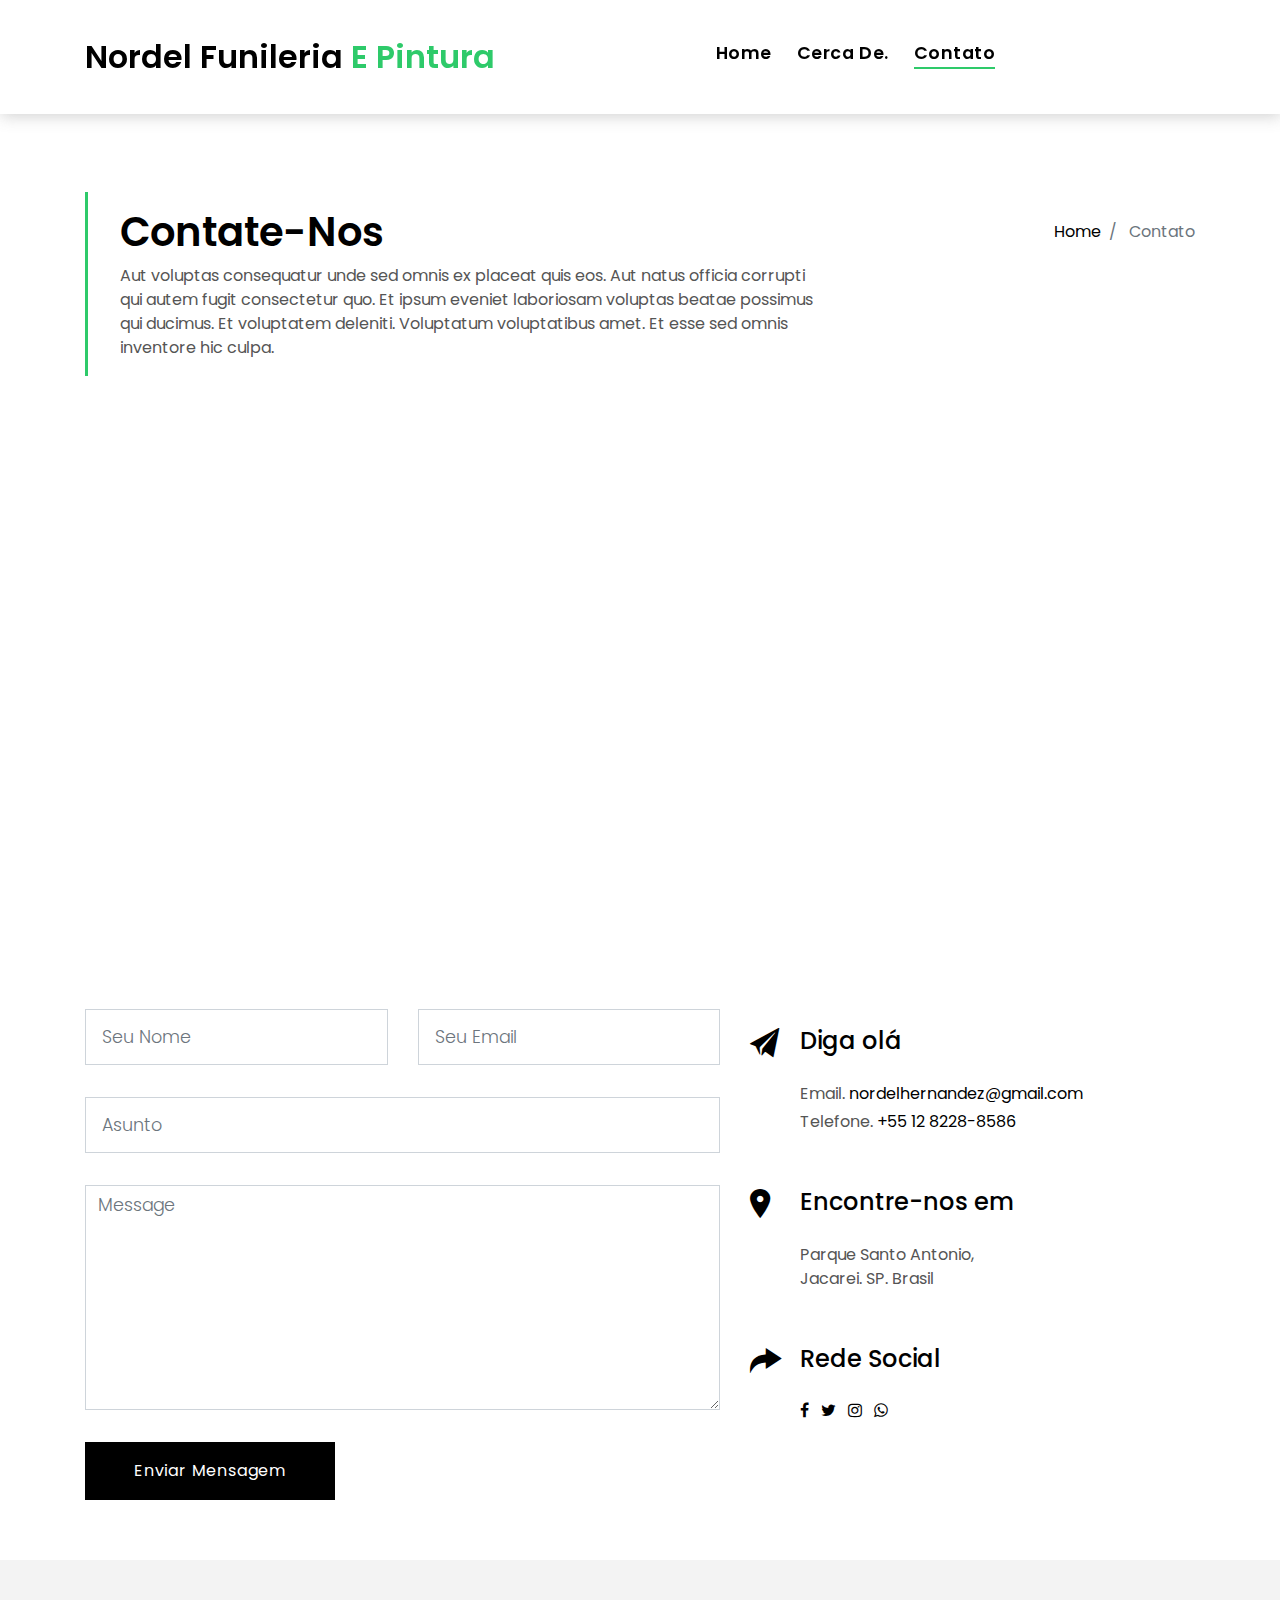
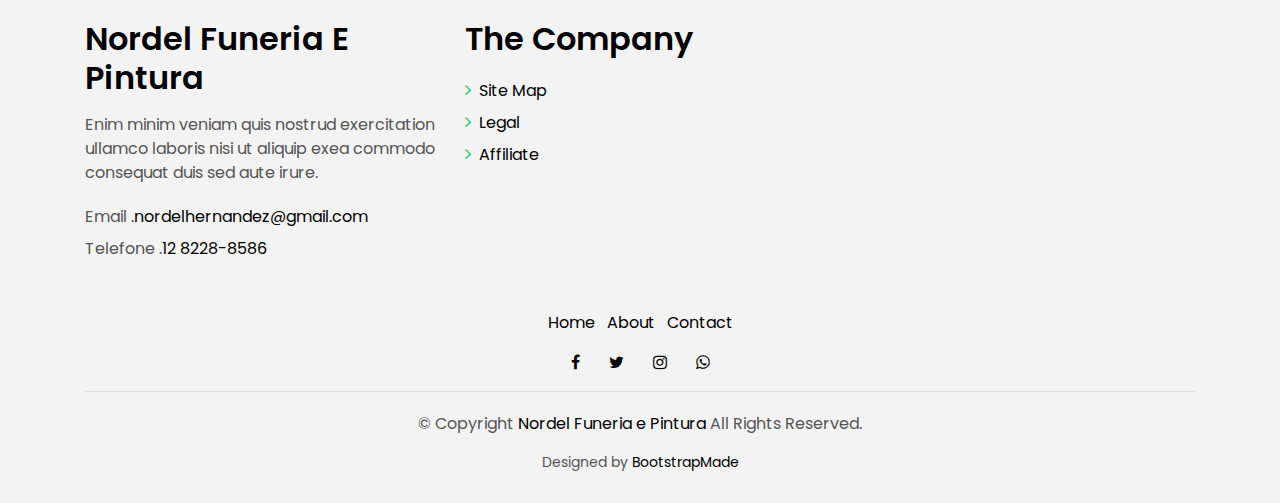
==== contact.html @ 0c9e1c2d "test" ====
<!DOCTYPE html>
<html lang="en">

<head>
    <meta charset="utf-8">
    <title>EstateAgency Bootstrap Template</title>
    <meta content="width=device-width, initial-scale=1.0" name="viewport">
    <meta content="" name="keywords">
    <meta content="" name="description">

    <!-- Favicons -->
    <link href="img/favicon.png" rel="icon">
    <link href="img/apple-touch-icon.png" rel="apple-touch-icon">

    <!-- Google Fonts -->
    <link href="https://fonts.googleapis.com/css?family=Poppins:300,400,500,600,700" rel="stylesheet">

    <!-- Bootstrap CSS File -->
    <link href="lib/bootstrap/css/bootstrap.min.css" rel="stylesheet">

    <!-- Libraries CSS Files -->
    <link href="lib/font-awesome/css/font-awesome.min.css" rel="stylesheet">
    <link href="lib/animate/animate.min.css" rel="stylesheet">
    <link href="lib/ionicons/css/ionicons.min.css" rel="stylesheet">
    <link href="lib/owlcarousel/assets/owl.carousel.min.css" rel="stylesheet">

    <!-- Main Stylesheet File -->
    <link href="css/style.css" rel="stylesheet">

    <!-- =======================================================
    Theme Name: EstateAgency
    Theme URL: https://bootstrapmade.com/real-estate-agency-bootstrap-template/
    Author: BootstrapMade.com
    License: https://bootstrapmade.com/license/
  ======================================================= -->
</head>

<body>

    <div class="click-closed"></div>

    <!--/ Nav Star /-->
    <nav class="navbar navbar-default navbar-trans navbar-expand-lg fixed-top">
        <div class="container">
            <button class="navbar-toggler collapsed" type="button" data-toggle="collapse" data-target="#navbarDefault" aria-controls="navbarDefault" aria-expanded="false" aria-label="Toggle navigation">
      <span></span>
      <span></span>
      <span></span>
    </button>
            <a class="navbar-brand text-brand" href="index.html">Nordel Funileria <span class="color-b">E Pintura</span></a>

            <button type="button" class="btn btn-link nav-search navbar-toggle-box-collapse d-md-none" data-toggle="collapse" data-target="#navbarTogglerDemo01" aria-expanded="false">
      <span class="fa fa-search" aria-hidden="true"></span>
    </button>
            <div class="navbar-collapse collapse justify-content-center" id="navbarDefault">
                <ul class="navbar-nav">
                    <li class="nav-item">
                        <a class="nav-link " href="index.html">Home</a>
                    </li>
                    <li class="nav-item">
                        <a class="nav-link" href="about.html">Cerca De.</a>
                    </li>


                    <li class="nav-item">
                        <a class="nav-link active" href="contact.html">Contato</a>
                    </li>
                </ul>
            </div>

        </div>
    </nav>
    <!--/ Nav End /-->


    <!--/ Intro Single star /-->
    <section class="intro-single">
        <div class="container">
            <div class="row">
                <div class="col-md-12 col-lg-8">
                    <div class="title-single-box">
                        <h1 class="title-single">Contate-Nos</h1>
                        <span class="color-text-a">Aut voluptas consequatur unde sed omnis ex placeat quis eos. Aut natus officia corrupti qui autem fugit consectetur quo. Et ipsum eveniet laboriosam voluptas beatae possimus qui ducimus. Et voluptatem deleniti. Voluptatum voluptatibus amet. Et esse sed omnis inventore hic culpa.</span>
                    </div>
                </div>
                <div class="col-md-12 col-lg-4">
                    <nav aria-label="breadcrumb" class="breadcrumb-box d-flex justify-content-lg-end">
                        <ol class="breadcrumb">
                            <li class="breadcrumb-item">
                                <a href="index.html">Home</a>
                            </li>
                            <li class="breadcrumb-item active" aria-current="page">
                                Contato
                            </li>
                        </ol>
                    </nav>
                </div>
            </div>
        </div>
    </section>
    <!--/ Intro Single End /-->

    <!--/ Contact Star /-->
    <section class="contact">
        <div class="container">
            <div class="row">
                <div class="col-sm-12">
                    <div class="contact-map box">
                        <div id="map" class="contact-map">
                            <iframe src="https://www.google.com/maps/embed?pb=!1m18!1m12!1m3!1d3022.1422937950147!2d-73.98731968482413!3d40.75889497932681!2m3!1f0!2f0!3f0!3m2!1i1024!2i768!4f13.1!3m3!1m2!1s0x89c25855c6480299%3A0x55194ec5a1ae072e!2sTimes+Square!5e0!3m2!1ses-419!2sve!4v1510329142834"
                                width="100%" height="450" frameborder="0" style="border:0" allowfullscreen></iframe>
                        </div>
                    </div>
                </div>
                <div class="col-sm-12 section-t8">
                    <div class="row">
                        <div class="col-md-7">
                            <form class="form-a contactForm" action="" method="post" role="form">
                                <div id="sendmessage">Sua mensagem foi enviada. Te agradece!</div>
                                <div id="errormessage"></div>
                                <div class="row">
                                    <div class="col-md-6 mb-3">
                                        <div class="form-group">
                                            <input type="text" name="name" class="form-control form-control-lg form-control-a" placeholder="Seu Nome" data-rule="minlen:4" data-msg="Please enter at least 4 chars">
                                            <div class="validation"></div>
                                        </div>
                                    </div>
                                    <div class="col-md-6 mb-3">
                                        <div class="form-group">
                                            <input name="email" type="email" class="form-control form-control-lg form-control-a" placeholder="Seu Email" data-rule="email" data-msg="Please enter a valid email">
                                            <div class="validation"></div>
                                        </div>
                                    </div>
                                    <div class="col-md-12 mb-3">
                                        <div class="form-group">
                                            <input type="text" name="subject" class="form-control form-control-lg form-control-a" placeholder="Asunto" data-rule="minlen:4" data-msg="Please enter at least 8 chars of subject">
                                            <div class="validation"></div>
                                        </div>
                                    </div>
                                    <div class="col-md-12 mb-3">
                                        <div class="form-group">
                                            <textarea name="message" class="form-control" name="message" cols="45" rows="8" data-rule="required" data-msg="Por favor escribanos como podemos ajudar" placeholder="Message"></textarea>
                                            <div class="validation"></div>
                                        </div>
                                    </div>
                                    <div class="col-md-12">
                                        <button type="submit" class="btn btn-a">Enviar Mensagem</button>
                                    </div>
                                </div>
                            </form>
                        </div>
                        <div class="col-md-5 section-md-t3">
                            <div class="icon-box section-b2">
                                <div class="icon-box-icon">
                                    <span class="ion-ios-paper-plane"></span>
                                </div>
                                <div class="icon-box-content table-cell">
                                    <div class="icon-box-title">
                                        <h4 class="icon-title">Diga olá</h4>
                                    </div>
                                    <div class="icon-box-content">
                                        <p class="mb-1">Email.
                                            <span class="color-a">nordelhernandez@gmail.com</span>
                                        </p>
                                        <p class="mb-1">Telefone.
                                            <span class="color-a">+55 12 8228-8586</span>
                                        </p>
                                    </div>
                                </div>
                            </div>
                            <div class="icon-box section-b2">
                                <div class="icon-box-icon">
                                    <span class="ion-ios-pin"></span>
                                </div>
                                <div class="icon-box-content table-cell">
                                    <div class="icon-box-title">
                                        <h4 class="icon-title">Encontre-nos em</h4>
                                    </div>
                                    <div class="icon-box-content">
                                        <p class="mb-1">
                                            Parque Santo Antonio,
                                            <br> Jacarei. SP. Brasil
                                        </p>
                                    </div>
                                </div>
                            </div>
                            <div class="icon-box">
                                <div class="icon-box-icon">
                                    <span class="ion-ios-redo"></span>
                                </div>
                                <div class="icon-box-content table-cell">
                                    <div class="icon-box-title">
                                        <h4 class="icon-title">Rede Social</h4>
                                    </div>
                                    <div class="icon-box-content">
                                        <div class="socials-footer">
                                            <ul class="list-inline">
                                                <li class="list-inline-item">
                                                    <a href="#" class="link-one">
                                                        <i class="fa fa-facebook" aria-hidden="true"></i>
                                                    </a>
                                                </li>
                                                <li class="list-inline-item">
                                                    <a href="#" class="link-one">
                                                        <i class="fa fa-twitter" aria-hidden="true"></i>
                                                    </a>
                                                </li>
                                                <li class="list-inline-item">
                                                    <a href="#" class="link-one">
                                                        <i class="fa fa-instagram" aria-hidden="true"></i>
                                                    </a>
                                                </li>
                                                <li class="list-inline-item">
                                                    <a href="https://wa.me/551282288586" class="link-one">
                                                        <i class="fa fa-whatsapp" aria-hidden="true"></i>
                                                    </a>
                                                </li>

                                            </ul>
                                        </div>
                                    </div>
                                </div>
                            </div>
                        </div>
                    </div>
                </div>
            </div>
        </div>
    </section>
    <!--/ Contact End /-->

    <!--/ footer Star /-->
    <section class="section-footer">
        <div class="container">
            <div class="row">
                <div class="col-sm-12 col-md-4">
                    <div class="widget-a">
                        <div class="w-header-a">
                            <h3 class="w-title-a text-brand">Nordel Funeria E Pintura</h3>
                        </div>
                        <div class="w-body-a">
                            <p class="w-text-a color-text-a">
                                Enim minim veniam quis nostrud exercitation ullamco laboris nisi ut aliquip exea commodo consequat duis sed aute irure.
                            </p>
                        </div>
                        <div class="w-footer-a">
                            <ul class="list-unstyled">
                                <li class="color-a">
                                    <span class="color-text-a">Email .</span><a href="mailto:nordelhernandez@gmail.com">nordelhernandez@gmail.com</a></li>
                                <li class="color-a">
                                    <span class="color-text-a">Telefone .</span><a href="tel:55 12 82288586">12 8228-8586</a></li>
                            </ul>
                        </div>
                    </div>
                </div>

                <div class="col-sm-12 col-md-4 section-md-t3">
                    <div class="widget-a">
                        <div class="w-header-a">
                            <h3 class="w-title-a text-brand">The Company</h3>
                        </div>
                        <div class="w-body-a">
                            <div class="w-body-a">
                                <ul class="list-unstyled">
                                    <li class="item-list-a">
                                        <i class="fa fa-angle-right"></i> <a href="#">Site Map</a>
                                    </li>
                                    <li class="item-list-a">
                                        <i class="fa fa-angle-right"></i> <a href="#">Legal</a>
                                    </li>

                                    <li class="item-list-a">
                                        <i class="fa fa-angle-right"></i> <a href="#">Affiliate</a>
                                    </li>
                                </ul>
                            </div>
                        </div>
                    </div>
                </div>

            </div>
        </div>
    </section>


    <footer>
        <div class="container">
            <div class="row">
                <div class="col-md-12">
                    <nav class="nav-footer">
                        <ul class="list-inline">
                            <li class="list-inline-item">
                                <a href="#">Home</a>
                            </li>
                            <li class="list-inline-item">
                                <a href="#">About</a>
                            </li>

                            <li class="list-inline-item">
                                <a href="#">Contact</a>
                            </li>
                        </ul>
                    </nav>
                    <div class="socials-a">
                        <ul class="list-inline">
                            <li class="list-inline-item">
                                <a href="#">
                                    <i class="fa fa-facebook" aria-hidden="true"></i>
                                </a>
                            </li>
                            <li class="list-inline-item">
                                <a href="#">
                                    <i class="fa fa-twitter" aria-hidden="true"></i>
                                </a>
                            </li>
                            <li class="list-inline-item">
                                <a href="#">
                                    <i class="fa fa-instagram" aria-hidden="true"></i>
                                </a>
                            </li>
                            <li class="list-inline-item">
                                <a href="https://wa.me/551282288586">
                                    <i class="fa fa-whatsapp" aria-hidden="true"></i>
                                </a>
                            </li>
                            </li>
                        </ul>
                    </div>
                    <div class="copyright-footer">
                        <p class="copyright color-text-a">
                            &copy; Copyright
                            <span class="color-a">Nordel Funeria e Pintura</span> All Rights Reserved.
                        </p>
                    </div>
                    <div class="credits">
                        <!--
            All the links in the footer should remain intact.
            You can delete the links only if you purchased the pro version.
            Licensing information: https://bootstrapmade.com/license/
            Purchase the pro version with working PHP/AJAX contact form: https://bootstrapmade.com/buy/?theme=EstateAgency
          -->
                        Designed by <a href="https://bootstrapmade.com/">BootstrapMade</a>
                    </div>
                </div>
            </div>
        </div>
    </footer>
    <!--/ Footer End /-->

    <a href="#" class="back-to-top"><i class="fa fa-chevron-up"></i></a>
    <div id="preloader"></div>

    <!-- JavaScript Libraries -->
    <script src="lib/jquery/jquery.min.js"></script>
    <script src="lib/jquery/jquery-migrate.min.js"></script>
    <script src="lib/popper/popper.min.js"></script>
    <script src="lib/bootstrap/js/bootstrap.min.js"></script>
    <script src="lib/easing/easing.min.js"></script>
    <script src="lib/owlcarousel/owl.carousel.min.js"></script>
    <script src="lib/scrollreveal/scrollreveal.min.js"></script>
    <!-- Contact Form JavaScript File -->
    <script src="contactform/contactform.js"></script>

    <!-- Template Main Javascript File -->
    <script src="js/main.js"></script>

</body>

</html>
---- css/style.css ----
/*
  Theme Name: EstateAgency
  Theme URL: https://bootstrapmade.com/real-estate-agency-bootstrap-template/
  Author: BootstrapMade.com
  License: https://bootstrapmade.com/license/
*/

/*======================================
//--//-->   STYLES GENERALES
======================================*/

body {
  font-family: 'Poppins', sans-serif;
  color: #555555;
}

h1,
h2,
h3,
h4,
h5,
h6 {
  color: #000000;
}

a {
  color: #000000;
  transition: all .5s ease;
}

a:hover {
  color: #2eca6a;
  text-decoration: none;
}

.link-two {
  color: #000000;
  transition: all .5s ease;
}

.link-two:hover {
  text-decoration: underline;
  color: #000000;
}

.link-one {
  color: #000000;
  transition: all .5s ease;
}

.link-one:hover {
  color: #000000;
  text-decoration: none;
}

.link-icon {
  color: #000000;
  font-weight: 500;
}

.link-icon span {
  font-size: 14px;
  padding-left: 4px;
  vertical-align: middle;
}

.link-a {
  color: #ffffff;
  text-decoration: none;
}

.link-a:hover {
  color: #ffffff;
  text-decoration: none;
}

.link-a span {
  font-size: 18px;
  vertical-align: middle;
  margin-left: 5px;
}

.text-brand {
  color: #000000;
  font-size: 2rem;
  font-weight: 600;
}

.color-a {
  color: #000000;
}

.color-b {
  color: #2eca6a;
}

.color-d {
  color: #adadad;
}

.color-text-a {
  color: #555555;
}

.no-margin {
  margin: 0;
}

/*------/ Nav Pills  /------*/

.nav-pills-a.nav-pills .nav-link {
  color: #000000;
  position: relative;
  font-weight: 600;
}

.nav-pills-a.nav-pills .nav-link.active {
  background-color: transparent;
}

.nav-pills-a.nav-pills .nav-link.active:after {
  content: '';
  position: absolute;
  left: 0;
  bottom: -1px;
  width: 100%;
  height: 2px;
  background-color: #2eca6a;
  z-index: 2;
}

/*------/ Bg Image /------*/

.bg-image {
  background-repeat: no-repeat;
  background-attachment: fixed;
  background-size: cover;
  background-position: center center;
}

/*------/ List a /------*/

.list-a {
  display: inline-block;
  line-height: 2;
  padding: 0;
  list-style: none;
}

.list-a li {
  position: relative;
  width: 50%;
  float: left;
  padding-left: 25px;
  padding-right: 5px;
}

.list-a li:before {
  content: '';
  width: 10px;
  height: 2px;
  position: absolute;
  background-color: #313131;
  top: 15px;
  left: 0;
}

/*------/ Pagination-a /------*/

.pagination-a .pagination .page-link {
  margin: 0 .2rem;
  border-color: transparent;
  padding: .5rem .8rem;
  color: #000000;
}

.pagination-a .pagination .page-link:hover,
.pagination-a .pagination .page-link:active,
.pagination-a .pagination .page-link:focus {
  background-color: #2eca6a;
}

.pagination-a .pagination .page-link span {
  font-size: 1.2rem;
}

.pagination-a .pagination .next .page-link {
  padding: .4rem .9rem;
}

.pagination-a .pagination .page-item:last-child .page-link {
  border-top-right-radius: 0;
  border-bottom-right-radius: 0;
}

.pagination-a .pagination .page-item:first-child .page-link {
  border-top-left-radius: 0;
  border-bottom-left-radius: 0;
}

.pagination-a .pagination .page-item.disabled .page-link {
  padding: .4rem .9rem;
  color: #555555;
}

.pagination-a .pagination .page-item.active .page-link {
  background-color: #2eca6a;
}

.a {
  color: #2eca6a;
  font-size: 1.3rem;
}

/*------/ Icon Box /------*/

.icon-box .icon-box-icon {
  display: table-cell;
  vertical-align: top;
  font-size: 36px;
  color: #000000;
  width: 50px;
  padding-top: 8px;
}

.icon-box .icon-box-content {
  padding-top: 18px;
}

/*------/ Space Padding /------*/

.section-t8 {
  padding-top: 8rem;
}

.section-t4 {
  padding-top: 4rem;
}

.section-t3 {
  padding-top: 3rem;
}

.section-b2 {
  padding-bottom: 2rem;
}

.section-tb85 {
  padding: 8rem 0 5rem 0;
}

/*------/ Title /------*/

.title-wrap {
  padding-bottom: 4rem;
}

.title-a {
  font-size: 2.6rem;
  font-weight: 600;
}

.title-link {
  font-size: 1.2rem;
  font-weight: 300;
  padding-top: 1.2rem;
}

.title-link a {
  color: #313131;
}

.title-link span {
  font-size: 20px;
  padding-left: 4px;
  vertical-align: middle;
}

.title-box-d {
  padding-bottom: 1.8rem;
  margin-bottom: 1rem;
  position: relative;
}

.title-box-d .title-d {
  font-weight: 600;
  font-size: 2rem;
}

.title-box-d .title-d:after {
  content: '';
  position: absolute;
  width: 70px;
  height: 4px;
  background-color: #2eca6a;
  bottom: 20px;
  left: 0;
}

/*------/ Display Table & Table Cell /------*/

.display-table {
  width: 100%;
  height: 100%;
  display: table;
}

.table-cell {
  display: table-cell;
  vertical-align: middle;
}

/*------/ Ul Resect /------*/

.ul-resect ul,
.list-a ul,
.box-comments ul {
  list-style: none;
  padding-left: 0;
  margin-bottom: 0;
}

/*------/ Overlay /------*/

.overlay-a {
  background: linear-gradient(to bottom, rgba(0, 0, 0, 0) 0%, rgba(0, 0, 0, 0.2) 27%, rgba(0, 0, 0, 0.65) 90%);
}

.overlay {
  position: absolute;
  top: 0;
  left: 0px;
  padding: 0;
  height: 100%;
  width: 100%;
}

/*------/ Owl carousel /------*/

.owl-theme .owl-dots {
  text-align: center;
  margin-top: 18px;
}

.owl-theme .owl-dots .owl-dot {
  display: inline-block;
}

.owl-theme .owl-dots .owl-dot span {
  width: 16px;
  height: 9px;
  margin: 5px 5px;
  background: #000000;
  border: 0px solid #000000;
  display: block;
  transition: all 0.6s ease-in-out;
  cursor: pointer;
  border-radius: 0px;
}

.owl-theme .owl-dots .owl-dot:hover span {
  background-color: #2eca6a;
}

.owl-theme .owl-dots .owl-dot.active span {
  background-color: #2eca6a;
  width: 35px;
}

.owl-arrow .owl-nav {
  position: absolute;
  top: 0;
  right: 0;
  font-size: 1.8rem;
}

.owl-arrow .owl-nav .owl-prev,
.owl-arrow .owl-nav .owl-next {
  display: inline-block;
  transition: all 0.6s ease-in-out;
  color: #000000;
}

.owl-arrow .owl-nav .owl-prev.disabled,
.owl-arrow .owl-nav .owl-next.disabled {
  transition: all 0.6s ease-in-out;
  color: #adadad;
}

.owl-arrow .owl-nav .owl-next {
  margin-left: 15px;
}

.nav-arrow-a .owl-arrow .owl-nav {
  font-size: 1.8rem;
  margin-top: -110px;
}

.nav-arrow-a .owl-arrow .owl-nav .owl-next {
  margin-left: 15px;
}

.nav-arrow-b .owl-arrow .owl-nav {
  position: absolute;
  top: 0;
  right: 0;
  font-size: 1.2rem;
}

.nav-arrow-b .owl-arrow .owl-nav .owl-prev,
.nav-arrow-b .owl-arrow .owl-nav .owl-next {
  padding: .7rem 1.5rem !important;
  display: inline-block;
  transition: all 0.6s ease-in-out;
  color: #ffffff;
  background-color: #2eca6a;
  opacity: .9;
}

.nav-arrow-b .owl-arrow .owl-nav .owl-prev.disabled,
.nav-arrow-b .owl-arrow .owl-nav .owl-next.disabled {
  transition: all 0.6s ease-in-out;
  color: #ffffff;
}

.nav-arrow-b .owl-arrow .owl-nav .owl-prev:hover,
.nav-arrow-b .owl-arrow .owl-nav .owl-next:hover {
  background-color: #26a356;
}

.nav-arrow-b .owl-arrow .owl-nav .owl-next {
  margin-left: 0px;
}

/*------/ Socials /------*/

.socials-a .list-inline-item:not(:last-child) {
  margin-right: 25px;
}

/* Back to top button */

.back-to-top {
  position: fixed;
  display: none;
  background: #2eca6a;
  color: #fff;
  width: 44px;
  height: 44px;
  text-align: center;
  line-height: 1;
  font-size: 16px;
  border-radius: 50%;
  right: 15px;
  bottom: 15px;
  transition: background 0.5s;
  z-index: 11;
}

.back-to-top i {
  padding-top: 12px;
  color: #fff;
}

/* Prelaoder */

#preloader {
  position: fixed;
  top: 0;
  left: 0;
  right: 0;
  bottom: 0;
  z-index: 9999;
  overflow: hidden;
  background: #fff;
}

#preloader:before {
  content: "";
  position: fixed;
  top: calc(50% - 30px);
  left: calc(50% - 30px);
  border: 6px solid #f2f2f2;
  border-top: 6px solid #2eca6a;
  border-radius: 50%;
  width: 60px;
  height: 60px;
  -webkit-animation: animate-preloader 1s linear infinite;
  animation: animate-preloader 1s linear infinite;
}

@-webkit-keyframes animate-preloader {
  0% {
    -webkit-transform: rotate(0deg);
    transform: rotate(0deg);
  }

  100% {
    -webkit-transform: rotate(360deg);
    transform: rotate(360deg);
  }
}

@keyframes animate-preloader {
  0% {
    -webkit-transform: rotate(0deg);
    transform: rotate(0deg);
  }

  100% {
    -webkit-transform: rotate(360deg);
    transform: rotate(360deg);
  }
}

/*======================================
//--//-->   NAVBAR
======================================*/

.navbar-default {
  transition: all .5s ease-in-out;
  background-color: #ffffff;
  padding-top: 28px;
  padding-bottom: 28px;
  -webkit-backface-visibility: hidden;
  backface-visibility: hidden;
  box-shadow: 1px 2px 15px rgba(100, 100, 100, 0.3);
}

.navbar-default .nav-search {
  color: #000000;
  font-size: 1.5rem;
}

.navbar-default.navbar-reduce {
  box-shadow: 1px 2px 15px rgba(100, 100, 100, 0.3);
}

.navbar-default.navbar-trans,
.navbar-default.navbar-reduce {
  -webkit-backface-visibility: hidden;
  backface-visibility: hidden;
}

.navbar-default.navbar-trans .nav-item,
.navbar-default.navbar-reduce .nav-item {
  position: relative;
  padding-right: 10px;
  padding-bottom: 8px;
  margin-left: 0;
}

.navbar-default.navbar-trans .nav-link,
.navbar-default.navbar-reduce .nav-link {
  font-size: 1.1rem;
  color: #000000;
  font-weight: 600;
  letter-spacing: 0.030em;
  transition: all 0.1s ease-in-out;
  position: relative;
  padding-left: 0;
  padding-right: 0;
}

.navbar-default.navbar-trans .nav-link:before,
.navbar-default.navbar-reduce .nav-link:before {
  content: '';
  position: absolute;
  bottom: 5px;
  left: 0;
  width: 100%;
  height: 2px;
  z-index: 0;
  background-color: #2eca6a;
  -webkit-transform: scaleX(0);
  transform: scaleX(0);
  -webkit-transform-origin: right;
  transform-origin: right;
  transition: opacity .2s ease-out 0.3s, -webkit-transform .2s ease-out;
  transition: transform .2s ease-out, opacity .2s ease-out 0.3s;
  transition: transform .2s ease-out, opacity .2s ease-out 0.3s, -webkit-transform .2s ease-out;
}

.navbar-default.navbar-trans .nav-link:hover,
.navbar-default.navbar-reduce .nav-link:hover {
  color: #000000;
}

.navbar-default.navbar-trans .nav-link:hover:before,
.navbar-default.navbar-reduce .nav-link:hover:before {
  -webkit-transform: scaleX(1);
  transform: scaleX(1);
  -webkit-transform-origin: left;
  transform-origin: left;
}

.navbar-default.navbar-trans .show > .nav-link:before,
.navbar-default.navbar-trans .active > .nav-link:before,
.navbar-default.navbar-trans .nav-link.show:before,
.navbar-default.navbar-trans .nav-link.active:before,
.navbar-default.navbar-reduce .show > .nav-link:before,
.navbar-default.navbar-reduce .active > .nav-link:before,
.navbar-default.navbar-reduce .nav-link.show:before,
.navbar-default.navbar-reduce .nav-link.active:before {
  -webkit-transform: scaleX(1);
  transform: scaleX(1);
}

.navbar-default.navbar-trans .nav-link:before {
  background-color: #2eca6a;
}

.navbar-default.navbar-trans .nav-link:hover {
  color: #000000;
}

.navbar-default.navbar-trans .show > .nav-link,
.navbar-default.navbar-trans .active > .nav-link,
.navbar-default.navbar-trans .nav-link.show,
.navbar-default.navbar-trans .nav-link.active {
  color: #000000;
}

.navbar-default.navbar-reduce {
  transition: all .5s ease-in-out;
  padding-top: 19px;
  padding-bottom: 19px;
}

.navbar-default.navbar-reduce .nav-link {
  color: #000000;
}

.navbar-default.navbar-reduce .nav-link:before {
  background-color: #2eca6a;
}

.navbar-default.navbar-reduce .nav-link:hover {
  color: #000000;
}

.navbar-default.navbar-reduce .show > .nav-link,
.navbar-default.navbar-reduce .active > .nav-link,
.navbar-default.navbar-reduce .nav-link.show,
.navbar-default.navbar-reduce .nav-link.active {
  color: #000000;
}

.navbar-default.navbar-reduce .navbar-brand {
  color: #000000;
}

.navbar-default .dropdown .dropdown-menu {
  border-top: 0;
  border-left: 4px solid #2eca6a;
  border-right: 0;
  border-bottom: 0;
  -webkit-transform: translate3d(0px, -40px, 0px);
  transform: translate3d(0px, -40px, 0px);
  opacity: 0;
  filter: alpha(opacity=0);
  visibility: hidden;
  transition: all 0.5s cubic-bezier(0.3, 0.65, 0.355, 1) 0s, opacity 0.31s ease 0s, height 0s linear 0.36s;
  margin: 0;
  border-radius: 0;
  padding: 12px 0;
}

.navbar-default .dropdown .dropdown-menu .dropdown-item {
  padding: 12px 18px;
  transition: all 500ms ease;
  font-weight: 600;
  min-width: 220px;
}

.navbar-default .dropdown .dropdown-menu .dropdown-item:hover {
  background-color: #ffffff;
  color: #2eca6a;
  transition: all 500ms ease;
}

.navbar-default .dropdown .dropdown-menu .dropdown-item.active {
  background-color: #ffffff;
  color: #2eca6a;
}

.navbar-default .dropdown:hover .dropdown-menu {
  -webkit-transform: translate3d(0px, 0px, 0px);
  transform: translate3d(0px, 0px, 0px);
  visibility: visible;
  opacity: 1;
  filter: alpha(opacity=1);
}

/*------/ Hamburger Navbar /------*/

.navbar-toggler {
  position: relative;
}

.navbar-toggler:focus,
.navbar-toggler:active {
  outline: 0;
}

.navbar-toggler span {
  display: block;
  background-color: #000000;
  height: 3px;
  width: 25px;
  margin-top: 4px;
  margin-bottom: 4px;
  -webkit-transform: rotate(0deg);
  transform: rotate(0deg);
  left: 0;
  opacity: 1;
}

.navbar-toggler span:nth-child(1),
.navbar-toggler span:nth-child(3) {
  transition: -webkit-transform .35s ease-in-out;
  transition: transform .35s ease-in-out;
  transition: transform .35s ease-in-out, -webkit-transform .35s ease-in-out;
}

.navbar-toggler:not(.collapsed) span:nth-child(1) {
  position: absolute;
  left: 12px;
  top: 10px;
  -webkit-transform: rotate(135deg);
  transform: rotate(135deg);
  opacity: 0.9;
}

.navbar-toggler:not(.collapsed) span:nth-child(2) {
  height: 12px;
  visibility: hidden;
  background-color: transparent;
}

.navbar-toggler:not(.collapsed) span:nth-child(3) {
  position: absolute;
  left: 12px;
  top: 10px;
  -webkit-transform: rotate(-135deg);
  transform: rotate(-135deg);
  opacity: 0.9;
}

/*======================================
//--//-->   BOX COLAPSE
======================================*/

.box-collapse {
  position: fixed;
  top: 0;
  bottom: 0;
  right: 0;
  width: 100%;
  z-index: 1040;
  background-color: #ffffff;
  -webkit-transform: translateX(100%);
  transform: translateX(100%);
  transition: all 0.6s ease;
}

.box-collapse .title-box-d {
  top: 30px;
  left: 60px;
  opacity: 0;
  transition: all 1s ease;
  transition-delay: .3s;
}

.box-collapse-wrap {
  opacity: 0;
  position: absolute;
  left: 0;
  top: 6.5rem;
  bottom: 5rem;
  padding-left: 10%;
  padding-right: 10%;
  overflow-x: hidden;
  overflow-y: auto;
  margin: 0;
  -webkit-transform: translateY(3rem);
  transform: translateY(3rem);
  transition: opacity 0.5s 0.5s ease, -webkit-transform 0.5s 0.5s ease;
  transition: transform 0.5s 0.5s ease, opacity 0.5s 0.5s ease;
  transition: transform 0.5s 0.5s ease, opacity 0.5s 0.5s ease, -webkit-transform 0.5s 0.5s ease;
}

.box-collapse-open .click-closed {
  visibility: visible;
}

.box-collapse-open .box-collapse {
  -webkit-transform: translateX(0);
  transform: translateX(0);
  box-shadow: 0 0 65px rgba(0, 0, 0, 0.07);
  opacity: 1;
}

.box-collapse-open .box-collapse .title-box-d {
  -webkit-transform: translate(0);
  transform: translate(0);
  opacity: 1;
}

.box-collapse-open .box-collapse-wrap {
  -webkit-transform: translate(0);
  transform: translate(0);
  opacity: 1;
}

.box-collapse-closed .box-collapse {
  opacity: .7;
  transition-delay: 0s;
}

.box-collapse-closed .box-collapse .title-box-d {
  opacity: 0;
  transition-delay: 0s;
}

.box-collapse-closed .box-collapse .form-a {
  opacity: 0;
  transition-delay: 0s;
}

.click-closed {
  position: fixed;
  top: 0;
  left: 0;
  width: 100%;
  height: 100%;
  visibility: hidden;
  z-index: 1035;
  background-color: #000000;
  opacity: .4;
}

.close-box-collapse {
  position: absolute;
  z-index: 1050;
  top: 2rem;
  font-size: 3.5rem;
  line-height: 1;
  color: #000000;
  cursor: pointer;
  transition: all 0.3s ease;
}

.right-boxed {
  right: 4.2857rem;
}

/*======================================
//--//-->   INTRO
======================================*/

.intro {
  height: 100vh;
  position: relative;
  color: #ffffff;
}

.intro .owl-theme .owl-dots {
  position: absolute;
  bottom: 70px;
  right: 50px;
}

.intro .owl-theme .owl-dots .owl-dot span {
  background: #ffffff;
  border: 0px solid #ffffff;
}

.intro .owl-theme .owl-dots .owl-dot:hover span {
  background-color: #2eca6a;
}

.intro .owl-theme .owl-dots .owl-dot.active span {
  background-color: #2eca6a;
}

.intro .intro-item {
  padding-top: 2rem;
}

.intro .carousel-item-a {
  position: relative;
  height: 100vh;
}

.intro .carousel-item-a.bg-image {
  background-attachment: scroll;
}

.intro .intro-content {
  position: absolute;
}

.intro .intro-body {
  padding-left: 1rem;
}

.intro .intro-body .price-a {
  color: #ffffff;
  padding: 1rem 1.5rem;
  border: 2px solid #2eca6a;
  border-radius: 50px;
  text-transform: uppercase;
  letter-spacing: 0.030em;
}

.intro .spacial {
  -webkit-animation-delay: .2s;
  animation-delay: .2s;
  color: #ffffff;
}

.intro .intro-title-top {
  -webkit-animation-delay: .6s;
  animation-delay: .6s;
  margin-bottom: 1rem;
  font-size: .9rem;
  color: #ffffff;
  letter-spacing: .05em;
}

.intro .intro-title {
  transition-duration: 9s !important;
  color: #ffffff;
  font-weight: 700;
  font-size: 2.8rem;
  text-transform: uppercase;
}

.intro .intro-subtitle {
  font-size: 1.5rem;
  font-weight: 300;
}

.intro .intro-subtitle.intro-price {
  padding-top: 1rem;
  font-size: 1.2rem;
}

/*------/ Intro Single /------*/

.intro-single {
  padding: 12rem 0 3rem;
}

.intro-single .title-single-box {
  padding: 1rem 0 1rem 2rem;
}

.intro-single .title-single-box {
  border-left: 3px solid #2eca6a;
}

.intro-single .title-single-box .title-single {
  font-weight: 600;
  font-size: 2.2rem;
}

.intro-single .breadcrumb-box {
  padding: 1rem 0 0 .5rem;
}

.intro-single .breadcrumb {
  background-color: transparent;
  padding-right: 0;
  padding-left: 0;
}

/*======================================
//--//-->   CARD GENERAL
======================================*/

.card-box-a,
.card-box-b,
.card-box-d {
  position: relative;
  overflow: hidden;
  -webkit-backface-visibility: hidden;
  backface-visibility: hidden;
}

.card-box-a .img-a,
.card-box-a .img-b,
.card-box-b .img-a,
.card-box-b .img-b {
  transition: .8s all ease-in-out;
}

.card-overlay {
  position: absolute;
  width: 100%;
  height: 100%;
  top: 0;
  left: 0;
}

.card-shadow {
  -webkit-backface-visibility: hidden;
  backface-visibility: hidden;
}

.card-shadow:before {
  content: ' ';
  position: absolute;
  top: 0;
  left: 0;
  width: 100%;
  height: 100%;
  z-index: 1;
  background: linear-gradient(to bottom, rgba(0, 0, 0, 0) 0%, rgba(0, 0, 0, 0.2) 27%, rgba(0, 0, 0, 0.65) 90%);
}

/*======================================
//--//-->   PROPERTY - CARD-A
======================================*/

.card-overlay-a-content {
  transition: all .5s ease-in;
  position: absolute;
  width: 100%;
  bottom: 0px;
  z-index: 2;
}

.card-header-a {
  padding: 0 1rem;
}

.card-header-a .card-title-a {
  color: #ffffff;
  margin-bottom: 0;
  padding-bottom: .7rem;
}

.card-header-a .card-title-a a {
  color: #ffffff;
  text-decoration: none;
}

.card-body-a {
  z-index: 2;
  transition: all .5s ease-in;
  padding: 0rem 1rem 2rem 1rem;
}

.card-body-a .price-box {
  padding-bottom: .5rem;
}

.price-a {
  color: #ffffff;
  padding: .6rem .8rem;
  border: 2px solid #2eca6a;
  border-radius: 50px;
  text-transform: uppercase;
  letter-spacing: 0.030em;
}

.card-footer-a {
  width: 100%;
  position: absolute;
  z-index: 2;
  background-color: #2eca6a;
}

.card-info {
  list-style: none;
  margin-bottom: 0;
  padding: .5rem 0;
}

.card-info .card-info-title {
  font-size: 1rem;
  color: #313131;
}

.card-info li span {
  color: #ffffff;
  font-size: .9rem;
}

/*------/ Property Grid /-----*/

.property-grid .grid-option {
  text-align: right;
  margin-bottom: 2rem;
}

.property-grid .grid-option .custom-select {
  border-radius: 0;
  width: 200px;
  border-color: #313131;
}

.property-grid .grid-option .custom-select:hover,
.property-grid .grid-option .custom-select:active,
.property-grid .grid-option .custom-select:focus {
  border-color: #313131;
}

.property-grid .grid-option .custom-select option {
  border-color: #313131;
}

/*------/ Property Single /-----*/

.gallery-property {
  margin-bottom: 3rem;
}

.property-price {
  margin: 0 auto;
}

.property-price .card-header-c {
  padding: 0;
}

.summary-list {
  padding-right: 1rem;
  color: #000000;
}

.summary-list .list {
  padding: 0;
  line-height: 2;
}

.summary-list .list span {
  color: #555555;
}

.property-agent .title-agent {
  font-weight: 600;
}

.property-agent ul {
  line-height: 2;
  color: #000000;
}

.property-agent .socials-a {
  text-align: center;
}

/*======================================
//--//-->   NEWS - CARD-B
======================================*/

.card-header-b {
  padding: 1rem;
  color: #ffffff;
  position: absolute;
  bottom: 20px;
  z-index: 2;
}

.card-header-b .category-b {
  font-size: .9rem;
  background-color: #2eca6a;
  padding: .3rem .7rem;
  color: #313131;
  letter-spacing: 0.030em;
  border-radius: 50px;
  text-decoration: none;
}

.card-header-b .title-2 {
  margin-bottom: 0;
  padding: .6rem 0;
  font-size: 1.5rem;
}

.card-header-b .title-2 a {
  color: #ffffff;
  text-decoration: none;
}

.card-header-b .date-b {
  color: #d8d8d8;
  font-size: 1rem;
}

/*------/ News Single /------*/

.post-information {
  padding: 3rem 0;
}

.post-content {
  font-size: 1.1rem;
  font-weight: 300;
  line-height: 1.6;
}

.post-content .post-intro {
  font-size: 1.7rem;
  font-weight: 300;
  margin-bottom: 4rem;
  line-height: 1.6;
  color: #000000;
  font-weight: 400;
}

.post-content p {
  margin-bottom: 1.7rem;
}

.post-content .blockquote {
  padding: 1rem 3rem 1.7rem 3rem;
  border-left: 3px solid #2eca6a;
  color: #000000;
}

.post-content .blockquote footer {
  text-align: left;
  padding: 0;
}

.post-footer {
  padding: 3rem 0 4rem;
}

.post-share .socials {
  display: inline-block;
}

.post-share .socials li {
  margin-left: .6rem;
}

/*------/ Comments /------*/

.box-comments .list-comments li {
  padding-bottom: 3.5rem;
}

.box-comments .list-comments .comment-avatar {
  display: table-cell;
  vertical-align: top;
}

.box-comments .list-comments .comment-avatar img {
  width: 80px;
  height: 80px;
}

.box-comments .list-comments .comment-author {
  font-size: 1.3rem;
}

.box-comments .list-comments .comment-details {
  display: table-cell;
  vertical-align: top;
  padding-left: 25px;
}

.box-comments .list-comments .comment-description {
  padding: .8rem 0 .5rem 0;
}

.box-comments .list-comments a {
  color: #000000;
}

.box-comments .list-comments span {
  display: block;
  color: #2B2A2A;
  font-style: italic;
}

.box-comments .comment-children {
  margin-left: 40px;
}

/*======================================
//--//-->   SERVICES - CARD-C
======================================*/

.card-box-c {
  position: relative;
}

.card-header-c {
  padding: 0 1rem 1rem 1rem;
}

.card-body-c {
  padding: .5rem .5rem 0 .5rem;
}

.card-footer-c {
  padding-left: .5rem;
}

.card-box-ico {
  padding: 1rem 3rem 1rem 2.5rem;
  border: 5px solid #2eca6a;
}

.card-box-ico span {
  font-size: 4rem;
  color: #000000;
}

.title-c {
  font-size: 2.5rem;
  font-weight: 600;
  margin-left: -40px;
}

/*======================================
//--//-->   AGENTS - CARD-D
======================================*/

.card-box-d .card-overlay-hover {
  transition: all .2s ease-in-out;
  padding: 15px 40px 15px 35px;
}

.card-box-d .title-d {
  transition: .3s ease-in-out;
  font-size: 2rem;
  font-weight: 600;
  margin: 1rem 0;
  -webkit-transform: translateY(-20px);
  transform: translateY(-20px);
  opacity: 0;
}

.card-box-d .content-d {
  opacity: 0;
  transition: .5s ease-in-out;
  -webkit-transform: translateY(-40px);
  transform: translateY(-40px);
}

.card-box-d .info-agents {
  opacity: 0;
  transition: .5s ease-in-out;
}

.card-box-d .card-footer-d {
  transition: .5s ease-in-out;
  -webkit-transform: translateY(40px);
  transform: translateY(40px);
  opacity: 0;
  position: absolute;
  width: 100%;
  bottom: 10px;
  left: 0;
}

.card-box-d .list-inline-item:not(:last-child) {
  margin-right: 25px;
}

.card-box-d:hover .card-overlay-hover {
  background-color: #2eca6a;
  opacity: .9;
}

.card-box-d:hover .title-d,
.card-box-d:hover .content-d,
.card-box-d:hover .info-agents,
.card-box-d:hover .card-footer-d {
  opacity: 1;
  -webkit-transform: translateY(0);
  transform: translateY(0);
}

/*------/ Agent Single /------*/

.agent-info-box .socials-footer {
  margin-top: 2rem;
}

.agent-info-box .socials-footer li {
  margin-right: 1.5rem;
}

/*======================================
//--//-->   ABOUT
======================================*/

.section-about .title-vertical {
  position: absolute;
  letter-spacing: 0;
  -webkit-transform: rotate(-90deg);
  transform: rotate(-90deg);
  top: 50px;
  text-align: left;
  font-size: 1.8rem;
  width: 300px;
  font-weight: 700;
  text-align: right;
}

.about-img-box {
  padding-left: 1rem;
  position: relative;
}

.sinse-box {
  background-color: #2eca6a;
  padding: 1rem 2rem;
  position: absolute;
  left: 15px;
  bottom: 10px;
}

.sinse-box .sinse-title {
  font-weight: 700;
  letter-spacing: 0.043em;
  font-size: 1rem;
}

.sinse-box .sinse-title span {
  position: absolute;
}

.sinse-box .sinse-title span:after {
  content: ' ';
  width: 35px;
  height: 2px;
  background-color: #000000;
  position: absolute;
  bottom: -15px;
}

.sinse-box p {
  margin-bottom: 0;
  font-size: .7rem;
}

/*======================================
//--//-->   TESTIMONIALS
======================================*/

.testimonials-box {
  padding: 1rem 0;
}

.testimonials-box .testimonial-avatar {
  width: 80px !important;
  display: -webkit-inline-box !important;
  display: -webkit-inline-flex !important;
  display: -ms-inline-flexbox !important;
  display: inline-flex !important;
  border-radius: 50%;
}

.testimonial-ico {
  text-align: center;
}

.testimonial-ico span {
  font-size: 1.8rem;
  background-color: #2eca6a;
  color: #ffffff;
  padding: .4rem 1rem;
  border-radius: 50px;
}

.testimonial-text {
  font-style: italic;
  margin-top: 25px;
  padding: 1.5rem 1.5rem;
  background-color: #f3f3f3;
  position: relative;
}

.testimonial-text:after {
  content: "";
  position: absolute;
  top: 100%;
  left: 25px;
  width: 0px;
  height: 0px;
  border-top: 15px solid #f3f3f3;
  border-left: 15px solid transparent;
  border-right: 15px solid transparent;
}

.testimonial-author-box {
  margin-top: 2rem;
}

.testimonial-author {
  margin-left: 1rem;
  display: -webkit-inline-box;
  display: -webkit-inline-flex;
  display: -ms-inline-flexbox;
  display: inline-flex;
  font-size: 1.2rem;
  color: #000000;
}

/*======================================
//--//-->   FOOTER
======================================*/

.section-footer {
  padding-top: 60px;
  margin-top: 60px;
  background: #f3f3f3;
}

.section-footer ul {
  line-height: 2;
}

.section-footer .item-list-a i {
  font-size: 18px;
  padding-right: 4px;
  color: #2eca6a;
}

.section-footer .widget-a .w-title-a {
  margin-bottom: 1rem;
}

footer {
  background: #f3f3f3;
  text-align: center;
  padding: 30px 0;
}

footer .copyright-footer {
  border-top: 1px solid #ddd;
  padding-top: 20px;
}

footer .credits {
  font-size: 14px;
}

/*======================================
//--//-->   FORM INPUT
======================================*/

.form-a #sendmessage {
  color: #2eca6a;
  border: 1px solid #26a356;
  display: none;
  text-align: center;
  padding: 15px;
  font-weight: 600;
  margin-bottom: 15px;
}

.form-a #errormessage {
  color: red;
  display: none;
  border: 1px solid red;
  text-align: center;
  padding: 15px;
  font-weight: 600;
  margin-bottom: 15px;
}

.form-a #sendmessage.show,
.form-a #errormessage.show,
.form-a .show {
  display: block;
}

.form-a .validation {
  color: red;
  display: none;
  margin: 4px 0 20px 0;
  font-weight: 400;
  font-size: 13px;
}

.form-a label {
  color: #000000;
  position: relative;
}

.form-a select.form-control-lg:not([size]):not([multiple]) {
  height: 3.5rem;
}

.form-a .form-control {
  border-radius: 0;
  font-size: 1.1rem;
  font-weight: 300;
}

.form-a .form-control.form-control-a {
  height: 3.5rem;
}

.form-a .form-control:focus {
  box-shadow: none;
  border-color: #2eca6a;
}

/*======================================
//--//-->   BUTTON
======================================*/

.btn {
  transition: .5s ease;
}

.btn.btn-a,
.btn.btn-b {
  border-radius: 0;
  padding: 1rem 3rem;
  letter-spacing: .05rem;
}

.btn.btn-a {
  background-color: #000000;
  color: #ffffff;
}

.btn.btn-a:hover {
  background-color: #2eca6a;
  color: #000000;
}

.btn.btn-b {
  background-color: #2eca6a;
  color: #000000;
}

.btn.btn-b:hover {
  background-color: #000000;
  color: #ffffff;
}

.btn.btn-b-n {
  background-color: #2eca6a;
  color: #ffffff;
  border-radius: 0;
}

.btn.btn-b-n:hover {
  background-color: #26a356;
  color: #ffffff;
}

@media (min-width: 576px) {
  .intro .intro-title {
    font-size: 3.5rem;
  }

  .intro .intro-subtitle.intro-price {
    font-size: 1.3rem;
  }

  .about-img-box {
    padding-left: 4rem;
  }

  .sinse-box {
    padding: 1.5rem 2.5rem;
    bottom: 20px;
  }

  .sinse-box .sinse-title {
    font-size: 1.3rem;
  }

  .sinse-box p {
    font-size: .8rem;
  }

  .sinse-box p {
    font-size: 1rem;
  }
}

@media (min-width: 768px) {
  .link-a {
    font-size: .9rem;
  }

  .link-a span {
    font-size: 1.5rem;
  }

  .navbar-default.navbar-trans .nav-item,
  .navbar-default.navbar-reduce .nav-item {
    margin-left: 15px;
  }

  .navbar-default .dropdown .dropdown-menu {
    border-top: 4px solid #2eca6a;
    border-left: 0;
    display: block;
    position: absolute;
    box-shadow: 0 2px rgba(17, 16, 15, 0.1), 0 2px 10px rgba(20, 19, 18, 0.1);
  }

  .box-collapse {
    width: 50%;
  }

  .intro .owl-theme .owl-dots {
    right: 200px;
  }

  .intro .intro-body {
    padding-left: 2rem;
  }

  .intro .intro-title-top {
    font-size: 1rem;
    margin-bottom: 1rem;
  }

  .intro .intro-title {
    font-size: 4rem;
  }

  .intro .intro-subtitle {
    font-size: 2.5rem;
  }

  .intro .intro-subtitle.intro-price {
    padding-top: 2rem;
    font-size: 1.5rem;
  }

  .intro-single .title-single-box .title-single {
    font-size: 2.1rem;
  }

  .grid .card-box-a,
  .grid .card-box-b,
  .grid .card-box-c,
  .grid .card-box-d {
    margin-bottom: 2.5rem;
  }

  .card-box-a:hover .img-a,
  .card-box-a:hover .img-b,
  .card-box-b:hover .img-a,
  .card-box-b:hover .img-b {
    -webkit-transform: scale(1.2);
    transform: scale(1.2);
  }

  .card-box-a .price-a,
  .card-box-b .price-a {
    font-size: .9rem;
  }

  .card-box-a:hover .card-overlay-a-content {
    bottom: 60px;
  }

  .card-box-a:hover .card-body-a {
    padding-bottom: 1rem;
  }

  .card-overlay-a-content {
    bottom: -20px;
  }

  .card-header-a .card-title-a {
    font-size: 1.3rem;
  }

  .card-info .card-info-title {
    font-size: .9rem;
  }

  .card-info li span {
    font-size: .8rem;
  }

  .card-header-b {
    bottom: 0px;
  }

  .card-header-b .title-2 {
    font-size: 1rem;
  }

  .card-header-b .date-b {
    font-size: .9rem;
  }

  .box-comments .list-comments .comment-author {
    font-size: 1.5rem;
  }

  .title-c {
    font-size: 1.8rem;
  }

  .card-box-d .card-overlay-hover {
    padding: 5px 15px 5px 10px;
  }

  .card-box-d .title-d {
    font-size: 1.1rem;
    margin: .5rem 0;
  }

  .card-box-d .content-d {
    font-size: .8rem;
    margin: .5rem 0;
  }

  .card-box-d .card-body-d p {
    margin-bottom: 8px;
    font-size: .8rem;
  }

  .about-img-box {
    padding-left: 5rem;
  }

  .sinse-box {
    padding: 1.5rem 3rem;
  }

  .sinse-box .sinse-title {
    font-size: 1.8rem;
  }
}

@media (min-width: 768px) and (min-width: 768px) {
  .card-box-a:hover .card-overlay-a-content {
    bottom: 60px;
  }
}

@media (min-width: 768px) and (min-width: 992px) {
  .card-box-a:hover .card-overlay-a-content {
    bottom: 64px;
  }
}

@media (min-width: 992px) {
  .link-a {
    font-size: 1rem;
  }

  .link-a span {
    font-size: 18px;
  }

  .list-a li {
    width: 33.333%;
  }

  .intro .intro-title-top {
    font-size: 1rem;
    margin-bottom: 2rem;
  }

  .intro .intro-title {
    font-size: 4.5rem;
  }

  .intro .intro-subtitle.intro-price {
    padding-top: 3rem;
  }

  .intro-single .title-single-box .title-single {
    font-size: 2.5rem;
  }

  .card-box-a .price-a,
  .card-box-b .price-a {
    font-size: 1rem;
  }

  .card-overlay-a-content {
    bottom: 0px;
  }

  .card-header-a .card-title-a {
    font-size: 2rem;
  }

  .card-info .card-info-title {
    font-size: 1rem;
  }

  .card-info li span {
    font-size: 1rem;
  }

  .card-header-b {
    bottom: 20px;
  }

  .card-header-b .title-2 {
    font-size: 1.6rem;
  }

  .card-header-b .date-b {
    font-size: 1rem;
  }

  .title-c {
    font-size: 2.5rem;
  }

  .card-box-d .card-overlay-hover {
    padding: 5px 40px 5px 35px;
  }

  .card-box-d .title-d {
    font-size: 1.5rem;
    margin: 1rem 0;
  }

  .card-box-d .card-body-d p {
    margin-bottom: 12px;
    font-size: 1rem;
  }

  .sinse-box {
    padding: 3rem 4.5rem;
  }

  .sinse-box .sinse-title {
    font-size: 2.2rem;
  }
}

@media (min-width: 1200px) {
  .card-box-d .card-overlay-hover {
    padding: 15px 40px 5px 35px;
  }

  .card-box-d .title-d {
    font-size: 2rem;
    margin: 1rem 0;
  }
}

@media (max-width: 991px) {
  .property-contact {
    margin-top: 2.5rem;
  }
}

@media (max-width: 768px) {
  .back-to-top {
    bottom: 15px;
  }
}

@media (max-width: 767px) {
  .text-brand {
    font-size: 1.8rem;
  }

  .section-t8 {
    padding-top: 4rem;
  }

  .section-t4 {
    padding-top: 2rem;
  }

  .section-md-t3 {
    padding-top: 3rem;
  }

  .section-tb85 {
    padding: 4rem 0 2.5rem 0;
  }

  .intro-single {
    padding-top: 9rem;
  }

  .card-box-a,
  .card-box-b,
  .card-box-c,
  .card-box-d {
    margin-bottom: 2.5rem;
  }

  .card-box-a .card-overlay-a-content {
    bottom: 65px;
  }

  .card-box-a .card-body-a {
    padding-bottom: 1rem;
  }

  .property-agent {
    margin-top: 2.5rem;
  }

  .card-box-c {
    margin-bottom: 2rem;
  }

  .card-body-c {
    padding: 0;
  }
}

@media (max-width: 575px) {
  .box-collapse .title-box-d {
    left: 35px;
  }

  .box-collapse .title-box-d .title-d {
    font-size: 1.3rem;
  }
}
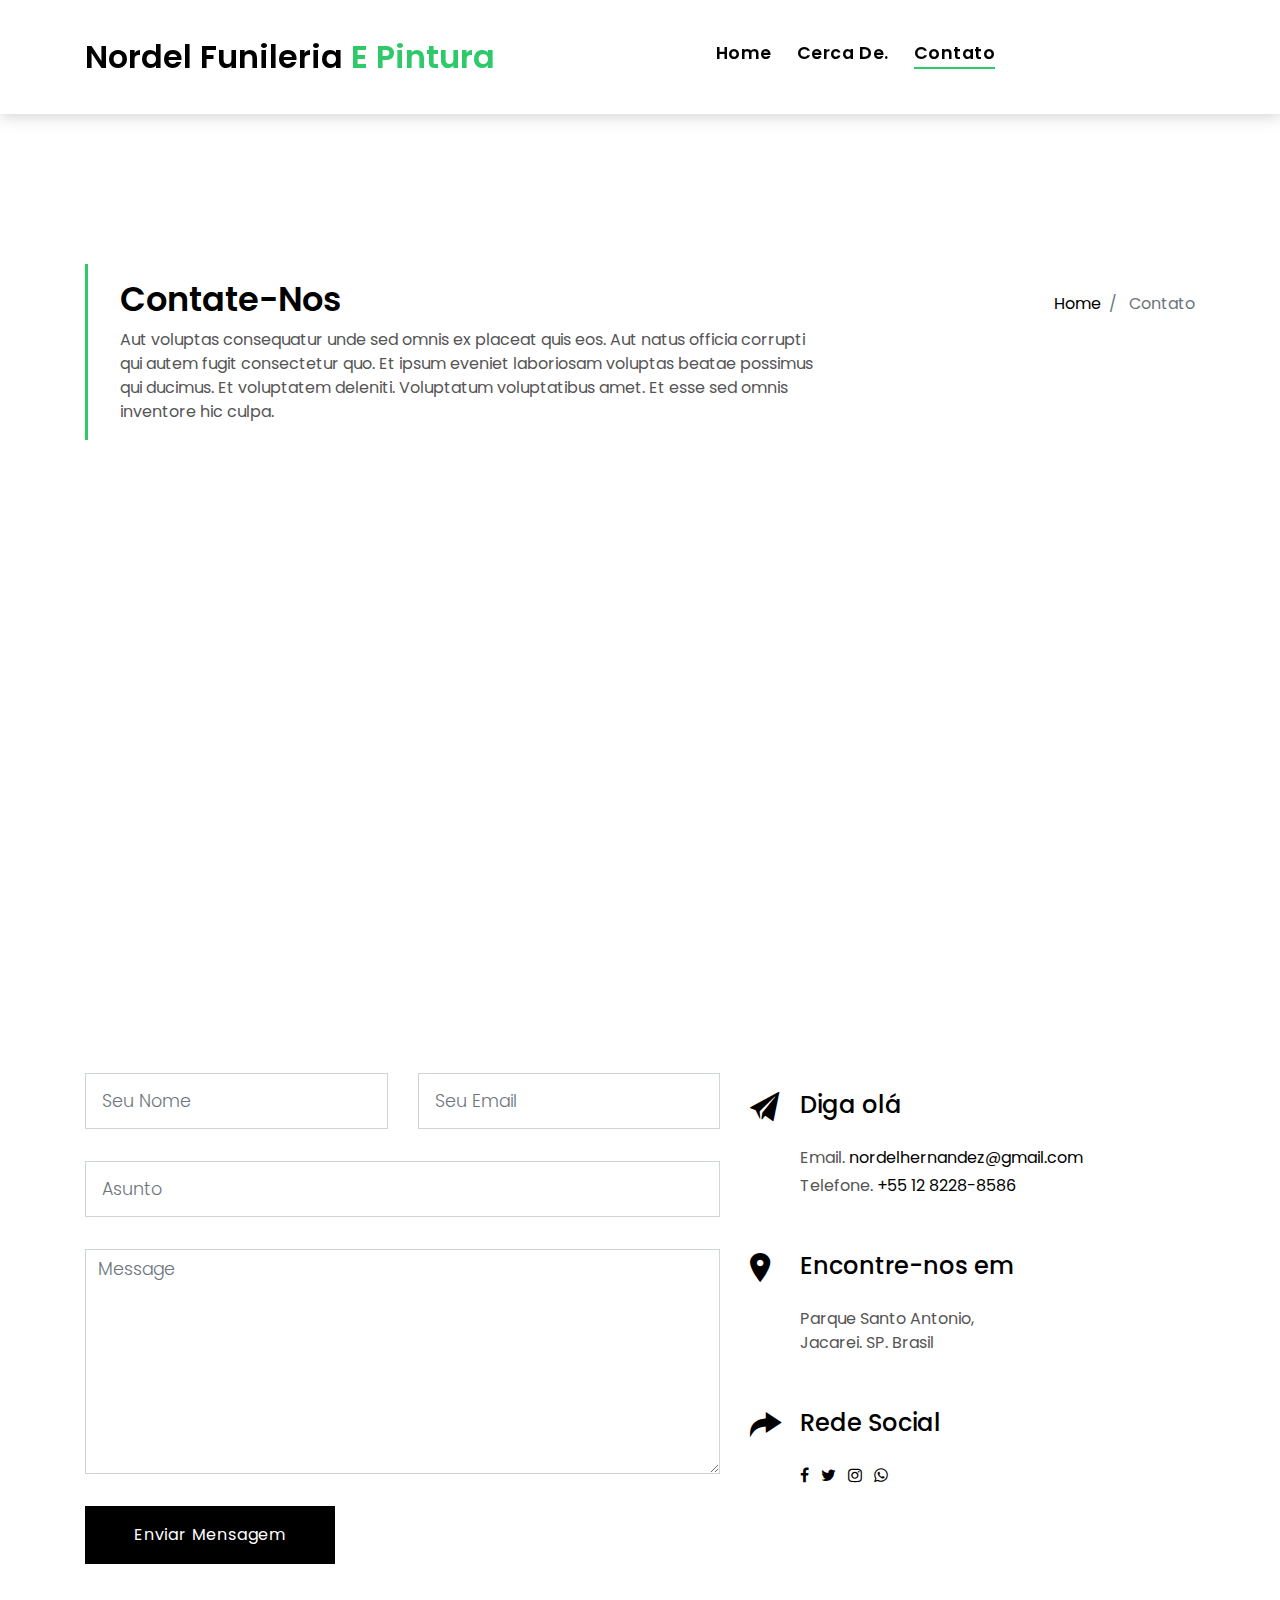
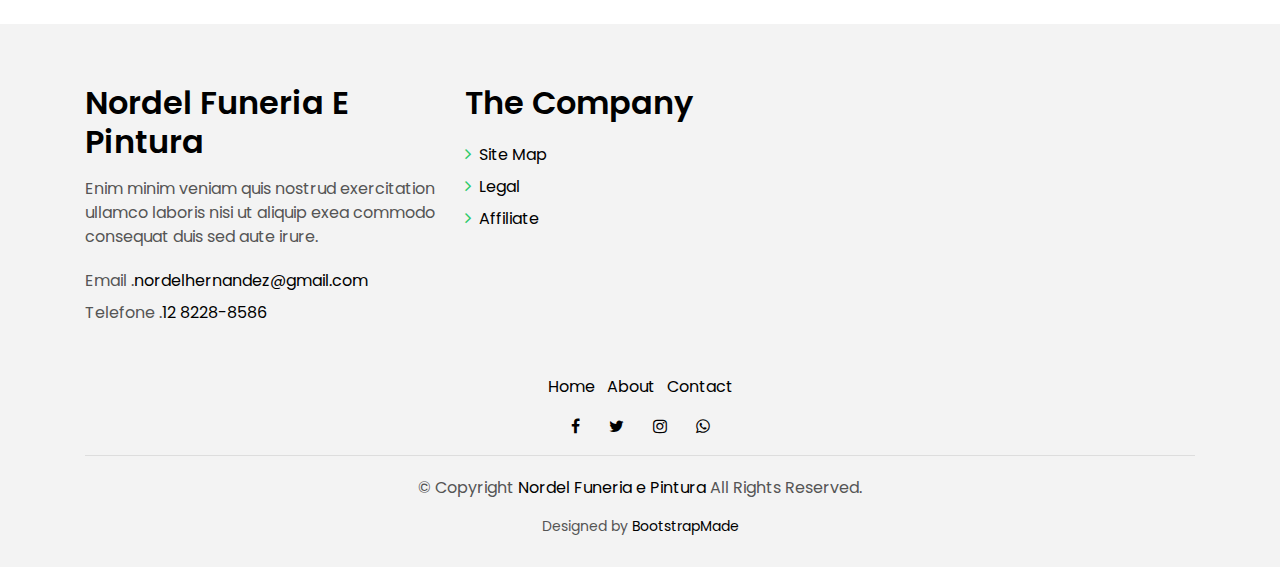
==== commit b6f4fae1: "Update contact.html" ====
--- a/contact.html
+++ b/contact.html
@@ -1,9 +1,9 @@
 <!DOCTYPE html>
-<html lang="en">
+<html lang="pt">
 
 <head>
     <meta charset="utf-8">
-    <title>EstateAgency Bootstrap Template</title>
+    <title>Nordel Funeria E Pintura || Contato</title>
     <meta content="width=device-width, initial-scale=1.0" name="viewport">
     <meta content="" name="keywords">
     <meta content="" name="description">
@@ -72,7 +72,9 @@
     </nav>
     <!--/ Nav End /-->
 
-
+  </br>
+    </br>
+    </br>
     <!--/ Intro Single star /-->
     <section class="intro-single">
         <div class="container">
@@ -366,4 +368,4 @@
 
 </body>
 
-</html>+</html>
--- a/css/style.css
+++ b/css/style.css
@@ -5,13 +5,14 @@
   License: https://bootstrapmade.com/license/
 */
 
+
 /*======================================
 //--//-->   STYLES GENERALES
 ======================================*/
 
 body {
-  font-family: 'Poppins', sans-serif;
-  color: #555555;
+    font-family: 'Poppins', sans-serif;
+    color: #555555;
 }
 
 h1,
@@ -20,961 +21,979 @@
 h4,
 h5,
 h6 {
-  color: #000000;
+    color: #000000;
 }
 
 a {
-  color: #000000;
-  transition: all .5s ease;
+    color: #000000;
+    transition: all .5s ease;
 }
 
 a:hover {
-  color: #2eca6a;
-  text-decoration: none;
+    color: #2eca6a;
+    text-decoration: none;
 }
 
 .link-two {
-  color: #000000;
-  transition: all .5s ease;
+    color: #000000;
+    transition: all .5s ease;
 }
 
 .link-two:hover {
-  text-decoration: underline;
-  color: #000000;
+    text-decoration: underline;
+    color: #000000;
 }
 
 .link-one {
-  color: #000000;
-  transition: all .5s ease;
+    color: #000000;
+    transition: all .5s ease;
 }
 
 .link-one:hover {
-  color: #000000;
-  text-decoration: none;
+    color: #000000;
+    text-decoration: none;
 }
 
 .link-icon {
-  color: #000000;
-  font-weight: 500;
+    color: #000000;
+    font-weight: 500;
 }
 
 .link-icon span {
-  font-size: 14px;
-  padding-left: 4px;
-  vertical-align: middle;
+    font-size: 14px;
+    padding-left: 4px;
+    vertical-align: middle;
 }
 
 .link-a {
-  color: #ffffff;
-  text-decoration: none;
+    color: #ffffff;
+    text-decoration: none;
 }
 
 .link-a:hover {
-  color: #ffffff;
-  text-decoration: none;
+    color: #ffffff;
+    text-decoration: none;
 }
 
 .link-a span {
-  font-size: 18px;
-  vertical-align: middle;
-  margin-left: 5px;
+    font-size: 18px;
+    vertical-align: middle;
+    margin-left: 5px;
 }
 
 .text-brand {
-  color: #000000;
-  font-size: 2rem;
-  font-weight: 600;
+    color: #000000;
+    font-size: 2rem;
+    font-weight: 600;
 }
 
 .color-a {
-  color: #000000;
+    color: #000000;
 }
 
 .color-b {
-  color: #2eca6a;
+    color: #2eca6a;
 }
 
 .color-d {
-  color: #adadad;
+    color: #adadad;
 }
 
 .color-text-a {
-  color: #555555;
+    color: #555555;
 }
 
 .no-margin {
-  margin: 0;
-}
+    margin: 0;
+}
+
 
 /*------/ Nav Pills  /------*/
 
 .nav-pills-a.nav-pills .nav-link {
-  color: #000000;
-  position: relative;
-  font-weight: 600;
+    color: #000000;
+    position: relative;
+    font-weight: 600;
 }
 
 .nav-pills-a.nav-pills .nav-link.active {
-  background-color: transparent;
+    background-color: transparent;
 }
 
 .nav-pills-a.nav-pills .nav-link.active:after {
-  content: '';
-  position: absolute;
-  left: 0;
-  bottom: -1px;
-  width: 100%;
-  height: 2px;
-  background-color: #2eca6a;
-  z-index: 2;
-}
+    content: '';
+    position: absolute;
+    left: 0;
+    bottom: -1px;
+    width: 100%;
+    height: 2px;
+    background-color: #2eca6a;
+    z-index: 2;
+}
+
 
 /*------/ Bg Image /------*/
 
 .bg-image {
-  background-repeat: no-repeat;
-  background-attachment: fixed;
-  background-size: cover;
-  background-position: center center;
-}
+    background-repeat: no-repeat;
+    background-attachment: fixed;
+    background-size: cover;
+    background-position: center center;
+}
+
 
 /*------/ List a /------*/
 
 .list-a {
-  display: inline-block;
-  line-height: 2;
-  padding: 0;
-  list-style: none;
+    display: inline-block;
+    line-height: 2;
+    padding: 0;
+    list-style: none;
 }
 
 .list-a li {
-  position: relative;
-  width: 50%;
-  float: left;
-  padding-left: 25px;
-  padding-right: 5px;
+    position: relative;
+    width: 50%;
+    float: left;
+    padding-left: 25px;
+    padding-right: 5px;
 }
 
 .list-a li:before {
-  content: '';
-  width: 10px;
-  height: 2px;
-  position: absolute;
-  background-color: #313131;
-  top: 15px;
-  left: 0;
-}
+    content: '';
+    width: 10px;
+    height: 2px;
+    position: absolute;
+    background-color: #313131;
+    top: 15px;
+    left: 0;
+}
+
 
 /*------/ Pagination-a /------*/
 
 .pagination-a .pagination .page-link {
-  margin: 0 .2rem;
-  border-color: transparent;
-  padding: .5rem .8rem;
-  color: #000000;
+    margin: 0 .2rem;
+    border-color: transparent;
+    padding: .5rem .8rem;
+    color: #000000;
 }
 
 .pagination-a .pagination .page-link:hover,
 .pagination-a .pagination .page-link:active,
 .pagination-a .pagination .page-link:focus {
-  background-color: #2eca6a;
+    background-color: #2eca6a;
 }
 
 .pagination-a .pagination .page-link span {
-  font-size: 1.2rem;
+    font-size: 1.2rem;
 }
 
 .pagination-a .pagination .next .page-link {
-  padding: .4rem .9rem;
+    padding: .4rem .9rem;
 }
 
 .pagination-a .pagination .page-item:last-child .page-link {
-  border-top-right-radius: 0;
-  border-bottom-right-radius: 0;
+    border-top-right-radius: 0;
+    border-bottom-right-radius: 0;
 }
 
 .pagination-a .pagination .page-item:first-child .page-link {
-  border-top-left-radius: 0;
-  border-bottom-left-radius: 0;
+    border-top-left-radius: 0;
+    border-bottom-left-radius: 0;
 }
 
 .pagination-a .pagination .page-item.disabled .page-link {
-  padding: .4rem .9rem;
-  color: #555555;
+    padding: .4rem .9rem;
+    color: #555555;
 }
 
 .pagination-a .pagination .page-item.active .page-link {
-  background-color: #2eca6a;
+    background-color: #2eca6a;
 }
 
 .a {
-  color: #2eca6a;
-  font-size: 1.3rem;
-}
+    color: #2eca6a;
+    font-size: 1.3rem;
+}
+
 
 /*------/ Icon Box /------*/
 
 .icon-box .icon-box-icon {
-  display: table-cell;
-  vertical-align: top;
-  font-size: 36px;
-  color: #000000;
-  width: 50px;
-  padding-top: 8px;
+    display: table-cell;
+    vertical-align: top;
+    font-size: 36px;
+    color: #000000;
+    width: 50px;
+    padding-top: 8px;
 }
 
 .icon-box .icon-box-content {
-  padding-top: 18px;
-}
+    padding-top: 18px;
+}
+
 
 /*------/ Space Padding /------*/
 
 .section-t8 {
-  padding-top: 8rem;
+    padding-top: 8rem;
 }
 
 .section-t4 {
-  padding-top: 4rem;
+    padding-top: 4rem;
 }
 
 .section-t3 {
-  padding-top: 3rem;
+    padding-top: 3rem;
 }
 
 .section-b2 {
-  padding-bottom: 2rem;
+    padding-bottom: 2rem;
 }
 
 .section-tb85 {
-  padding: 8rem 0 5rem 0;
-}
+    padding: 8rem 0 5rem 0;
+}
+
 
 /*------/ Title /------*/
 
 .title-wrap {
-  padding-bottom: 4rem;
+    padding-bottom: 4rem;
 }
 
 .title-a {
-  font-size: 2.6rem;
-  font-weight: 600;
+    font-size: 2.6rem;
+    font-weight: 600;
 }
 
 .title-link {
-  font-size: 1.2rem;
-  font-weight: 300;
-  padding-top: 1.2rem;
+    font-size: 1.2rem;
+    font-weight: 300;
+    padding-top: 1.2rem;
 }
 
 .title-link a {
-  color: #313131;
+    color: #313131;
 }
 
 .title-link span {
-  font-size: 20px;
-  padding-left: 4px;
-  vertical-align: middle;
+    font-size: 20px;
+    padding-left: 4px;
+    vertical-align: middle;
 }
 
 .title-box-d {
-  padding-bottom: 1.8rem;
-  margin-bottom: 1rem;
-  position: relative;
+    padding-bottom: 1.8rem;
+    margin-bottom: 1rem;
+    position: relative;
 }
 
 .title-box-d .title-d {
-  font-weight: 600;
-  font-size: 2rem;
+    font-weight: 600;
+    font-size: 2rem;
 }
 
 .title-box-d .title-d:after {
-  content: '';
-  position: absolute;
-  width: 70px;
-  height: 4px;
-  background-color: #2eca6a;
-  bottom: 20px;
-  left: 0;
-}
+    content: '';
+    position: absolute;
+    width: 70px;
+    height: 4px;
+    background-color: #2eca6a;
+    bottom: 20px;
+    left: 0;
+}
+
 
 /*------/ Display Table & Table Cell /------*/
 
 .display-table {
-  width: 100%;
-  height: 100%;
-  display: table;
+    width: 100%;
+    height: 100%;
+    display: table;
 }
 
 .table-cell {
-  display: table-cell;
-  vertical-align: middle;
-}
+    display: table-cell;
+    vertical-align: middle;
+}
+
 
 /*------/ Ul Resect /------*/
 
 .ul-resect ul,
 .list-a ul,
 .box-comments ul {
-  list-style: none;
-  padding-left: 0;
-  margin-bottom: 0;
-}
+    list-style: none;
+    padding-left: 0;
+    margin-bottom: 0;
+}
+
 
 /*------/ Overlay /------*/
 
 .overlay-a {
-  background: linear-gradient(to bottom, rgba(0, 0, 0, 0) 0%, rgba(0, 0, 0, 0.2) 27%, rgba(0, 0, 0, 0.65) 90%);
+    background: linear-gradient(to bottom, rgba(0, 0, 0, 0) 0%, rgba(0, 0, 0, 0.2) 27%, rgba(0, 0, 0, 0.65) 90%);
 }
 
 .overlay {
-  position: absolute;
-  top: 0;
-  left: 0px;
-  padding: 0;
-  height: 100%;
-  width: 100%;
-}
+    position: absolute;
+    top: 0;
+    left: 0px;
+    padding: 0;
+    height: 100%;
+    width: 100%;
+}
+
 
 /*------/ Owl carousel /------*/
 
 .owl-theme .owl-dots {
-  text-align: center;
-  margin-top: 18px;
+    text-align: center;
+    margin-top: 18px;
 }
 
 .owl-theme .owl-dots .owl-dot {
-  display: inline-block;
+    display: inline-block;
 }
 
 .owl-theme .owl-dots .owl-dot span {
-  width: 16px;
-  height: 9px;
-  margin: 5px 5px;
-  background: #000000;
-  border: 0px solid #000000;
-  display: block;
-  transition: all 0.6s ease-in-out;
-  cursor: pointer;
-  border-radius: 0px;
+    width: 16px;
+    height: 9px;
+    margin: 5px 5px;
+    background: #000000;
+    border: 0px solid #000000;
+    display: block;
+    transition: all 0.6s ease-in-out;
+    cursor: pointer;
+    border-radius: 0px;
 }
 
 .owl-theme .owl-dots .owl-dot:hover span {
-  background-color: #2eca6a;
+    background-color: #2eca6a;
 }
 
 .owl-theme .owl-dots .owl-dot.active span {
-  background-color: #2eca6a;
-  width: 35px;
+    background-color: #2eca6a;
+    width: 35px;
 }
 
 .owl-arrow .owl-nav {
-  position: absolute;
-  top: 0;
-  right: 0;
-  font-size: 1.8rem;
+    position: absolute;
+    top: 0;
+    right: 0;
+    font-size: 1.8rem;
 }
 
 .owl-arrow .owl-nav .owl-prev,
 .owl-arrow .owl-nav .owl-next {
-  display: inline-block;
-  transition: all 0.6s ease-in-out;
-  color: #000000;
+    display: inline-block;
+    transition: all 0.6s ease-in-out;
+    color: #000000;
 }
 
 .owl-arrow .owl-nav .owl-prev.disabled,
 .owl-arrow .owl-nav .owl-next.disabled {
-  transition: all 0.6s ease-in-out;
-  color: #adadad;
+    transition: all 0.6s ease-in-out;
+    color: #adadad;
 }
 
 .owl-arrow .owl-nav .owl-next {
-  margin-left: 15px;
+    margin-left: 15px;
 }
 
 .nav-arrow-a .owl-arrow .owl-nav {
-  font-size: 1.8rem;
-  margin-top: -110px;
+    font-size: 1.8rem;
+    margin-top: -110px;
 }
 
 .nav-arrow-a .owl-arrow .owl-nav .owl-next {
-  margin-left: 15px;
+    margin-left: 15px;
 }
 
 .nav-arrow-b .owl-arrow .owl-nav {
-  position: absolute;
-  top: 0;
-  right: 0;
-  font-size: 1.2rem;
+    position: absolute;
+    top: 0;
+    right: 0;
+    font-size: 1.2rem;
 }
 
 .nav-arrow-b .owl-arrow .owl-nav .owl-prev,
 .nav-arrow-b .owl-arrow .owl-nav .owl-next {
-  padding: .7rem 1.5rem !important;
-  display: inline-block;
-  transition: all 0.6s ease-in-out;
-  color: #ffffff;
-  background-color: #2eca6a;
-  opacity: .9;
+    padding: .7rem 1.5rem !important;
+    display: inline-block;
+    transition: all 0.6s ease-in-out;
+    color: #ffffff;
+    background-color: #2eca6a;
+    opacity: .9;
 }
 
 .nav-arrow-b .owl-arrow .owl-nav .owl-prev.disabled,
 .nav-arrow-b .owl-arrow .owl-nav .owl-next.disabled {
-  transition: all 0.6s ease-in-out;
-  color: #ffffff;
+    transition: all 0.6s ease-in-out;
+    color: #ffffff;
 }
 
 .nav-arrow-b .owl-arrow .owl-nav .owl-prev:hover,
 .nav-arrow-b .owl-arrow .owl-nav .owl-next:hover {
-  background-color: #26a356;
+    background-color: #26a356;
 }
 
 .nav-arrow-b .owl-arrow .owl-nav .owl-next {
-  margin-left: 0px;
-}
+    margin-left: 0px;
+}
+
 
 /*------/ Socials /------*/
 
 .socials-a .list-inline-item:not(:last-child) {
-  margin-right: 25px;
-}
+    margin-right: 25px;
+}
+
 
 /* Back to top button */
 
 .back-to-top {
-  position: fixed;
-  display: none;
-  background: #2eca6a;
-  color: #fff;
-  width: 44px;
-  height: 44px;
-  text-align: center;
-  line-height: 1;
-  font-size: 16px;
-  border-radius: 50%;
-  right: 15px;
-  bottom: 15px;
-  transition: background 0.5s;
-  z-index: 11;
+    position: fixed;
+    display: none;
+    background: #2eca6a;
+    color: #fff;
+    width: 44px;
+    height: 44px;
+    text-align: center;
+    line-height: 1;
+    font-size: 16px;
+    border-radius: 50%;
+    right: 15px;
+    bottom: 15px;
+    transition: background 0.5s;
+    z-index: 11;
 }
 
 .back-to-top i {
-  padding-top: 12px;
-  color: #fff;
-}
+    padding-top: 12px;
+    color: #fff;
+}
+
 
 /* Prelaoder */
 
 #preloader {
-  position: fixed;
-  top: 0;
-  left: 0;
-  right: 0;
-  bottom: 0;
-  z-index: 9999;
-  overflow: hidden;
-  background: #fff;
+    position: fixed;
+    top: 0;
+    left: 0;
+    right: 0;
+    bottom: 0;
+    z-index: 9999;
+    overflow: hidden;
+    background: #fff;
 }
 
 #preloader:before {
-  content: "";
-  position: fixed;
-  top: calc(50% - 30px);
-  left: calc(50% - 30px);
-  border: 6px solid #f2f2f2;
-  border-top: 6px solid #2eca6a;
-  border-radius: 50%;
-  width: 60px;
-  height: 60px;
-  -webkit-animation: animate-preloader 1s linear infinite;
-  animation: animate-preloader 1s linear infinite;
+    content: "";
+    position: fixed;
+    top: calc(50% - 30px);
+    left: calc(50% - 30px);
+    border: 6px solid #f2f2f2;
+    border-top: 6px solid #2eca6a;
+    border-radius: 50%;
+    width: 60px;
+    height: 60px;
+    -webkit-animation: animate-preloader 1s linear infinite;
+    animation: animate-preloader 1s linear infinite;
 }
 
 @-webkit-keyframes animate-preloader {
-  0% {
-    -webkit-transform: rotate(0deg);
-    transform: rotate(0deg);
-  }
-
-  100% {
-    -webkit-transform: rotate(360deg);
-    transform: rotate(360deg);
-  }
+    0% {
+        -webkit-transform: rotate(0deg);
+        transform: rotate(0deg);
+    }
+    100% {
+        -webkit-transform: rotate(360deg);
+        transform: rotate(360deg);
+    }
 }
 
 @keyframes animate-preloader {
-  0% {
-    -webkit-transform: rotate(0deg);
-    transform: rotate(0deg);
-  }
-
-  100% {
-    -webkit-transform: rotate(360deg);
-    transform: rotate(360deg);
-  }
-}
+    0% {
+        -webkit-transform: rotate(0deg);
+        transform: rotate(0deg);
+    }
+    100% {
+        -webkit-transform: rotate(360deg);
+        transform: rotate(360deg);
+    }
+}
+
 
 /*======================================
 //--//-->   NAVBAR
 ======================================*/
 
 .navbar-default {
-  transition: all .5s ease-in-out;
-  background-color: #ffffff;
-  padding-top: 28px;
-  padding-bottom: 28px;
-  -webkit-backface-visibility: hidden;
-  backface-visibility: hidden;
-  box-shadow: 1px 2px 15px rgba(100, 100, 100, 0.3);
+    transition: all .5s ease-in-out;
+    background-color: #ffffff;
+    padding-top: 28px;
+    padding-bottom: 28px;
+    -webkit-backface-visibility: hidden;
+    backface-visibility: hidden;
+    box-shadow: 1px 2px 15px rgba(100, 100, 100, 0.3);
 }
 
 .navbar-default .nav-search {
-  color: #000000;
-  font-size: 1.5rem;
+    color: #000000;
+    font-size: 1.5rem;
 }
 
 .navbar-default.navbar-reduce {
-  box-shadow: 1px 2px 15px rgba(100, 100, 100, 0.3);
+    box-shadow: 1px 2px 15px rgba(100, 100, 100, 0.3);
 }
 
 .navbar-default.navbar-trans,
 .navbar-default.navbar-reduce {
-  -webkit-backface-visibility: hidden;
-  backface-visibility: hidden;
+    -webkit-backface-visibility: hidden;
+    backface-visibility: hidden;
 }
 
 .navbar-default.navbar-trans .nav-item,
 .navbar-default.navbar-reduce .nav-item {
-  position: relative;
-  padding-right: 10px;
-  padding-bottom: 8px;
-  margin-left: 0;
+    position: relative;
+    padding-right: 10px;
+    padding-bottom: 8px;
+    margin-left: 0;
 }
 
 .navbar-default.navbar-trans .nav-link,
 .navbar-default.navbar-reduce .nav-link {
-  font-size: 1.1rem;
-  color: #000000;
-  font-weight: 600;
-  letter-spacing: 0.030em;
-  transition: all 0.1s ease-in-out;
-  position: relative;
-  padding-left: 0;
-  padding-right: 0;
+    font-size: 1.1rem;
+    color: #000000;
+    font-weight: 600;
+    letter-spacing: 0.030em;
+    transition: all 0.1s ease-in-out;
+    position: relative;
+    padding-left: 0;
+    padding-right: 0;
 }
 
 .navbar-default.navbar-trans .nav-link:before,
 .navbar-default.navbar-reduce .nav-link:before {
-  content: '';
-  position: absolute;
-  bottom: 5px;
-  left: 0;
-  width: 100%;
-  height: 2px;
-  z-index: 0;
-  background-color: #2eca6a;
-  -webkit-transform: scaleX(0);
-  transform: scaleX(0);
-  -webkit-transform-origin: right;
-  transform-origin: right;
-  transition: opacity .2s ease-out 0.3s, -webkit-transform .2s ease-out;
-  transition: transform .2s ease-out, opacity .2s ease-out 0.3s;
-  transition: transform .2s ease-out, opacity .2s ease-out 0.3s, -webkit-transform .2s ease-out;
+    content: '';
+    position: absolute;
+    bottom: 5px;
+    left: 0;
+    width: 100%;
+    height: 2px;
+    z-index: 0;
+    background-color: #2eca6a;
+    -webkit-transform: scaleX(0);
+    transform: scaleX(0);
+    -webkit-transform-origin: right;
+    transform-origin: right;
+    transition: opacity .2s ease-out 0.3s, -webkit-transform .2s ease-out;
+    transition: transform .2s ease-out, opacity .2s ease-out 0.3s;
+    transition: transform .2s ease-out, opacity .2s ease-out 0.3s, -webkit-transform .2s ease-out;
 }
 
 .navbar-default.navbar-trans .nav-link:hover,
 .navbar-default.navbar-reduce .nav-link:hover {
-  color: #000000;
+    color: #000000;
 }
 
 .navbar-default.navbar-trans .nav-link:hover:before,
 .navbar-default.navbar-reduce .nav-link:hover:before {
-  -webkit-transform: scaleX(1);
-  transform: scaleX(1);
-  -webkit-transform-origin: left;
-  transform-origin: left;
-}
-
-.navbar-default.navbar-trans .show > .nav-link:before,
-.navbar-default.navbar-trans .active > .nav-link:before,
+    -webkit-transform: scaleX(1);
+    transform: scaleX(1);
+    -webkit-transform-origin: left;
+    transform-origin: left;
+}
+
+.navbar-default.navbar-trans .show>.nav-link:before,
+.navbar-default.navbar-trans .active>.nav-link:before,
 .navbar-default.navbar-trans .nav-link.show:before,
 .navbar-default.navbar-trans .nav-link.active:before,
-.navbar-default.navbar-reduce .show > .nav-link:before,
-.navbar-default.navbar-reduce .active > .nav-link:before,
+.navbar-default.navbar-reduce .show>.nav-link:before,
+.navbar-default.navbar-reduce .active>.nav-link:before,
 .navbar-default.navbar-reduce .nav-link.show:before,
 .navbar-default.navbar-reduce .nav-link.active:before {
-  -webkit-transform: scaleX(1);
-  transform: scaleX(1);
+    -webkit-transform: scaleX(1);
+    transform: scaleX(1);
 }
 
 .navbar-default.navbar-trans .nav-link:before {
-  background-color: #2eca6a;
+    background-color: #2eca6a;
 }
 
 .navbar-default.navbar-trans .nav-link:hover {
-  color: #000000;
-}
-
-.navbar-default.navbar-trans .show > .nav-link,
-.navbar-default.navbar-trans .active > .nav-link,
+    color: #000000;
+}
+
+.navbar-default.navbar-trans .show>.nav-link,
+.navbar-default.navbar-trans .active>.nav-link,
 .navbar-default.navbar-trans .nav-link.show,
 .navbar-default.navbar-trans .nav-link.active {
-  color: #000000;
+    color: #000000;
 }
 
 .navbar-default.navbar-reduce {
-  transition: all .5s ease-in-out;
-  padding-top: 19px;
-  padding-bottom: 19px;
+    transition: all .5s ease-in-out;
+    padding-top: 19px;
+    padding-bottom: 19px;
 }
 
 .navbar-default.navbar-reduce .nav-link {
-  color: #000000;
+    color: #000000;
 }
 
 .navbar-default.navbar-reduce .nav-link:before {
-  background-color: #2eca6a;
+    background-color: #2eca6a;
 }
 
 .navbar-default.navbar-reduce .nav-link:hover {
-  color: #000000;
-}
-
-.navbar-default.navbar-reduce .show > .nav-link,
-.navbar-default.navbar-reduce .active > .nav-link,
+    color: #000000;
+}
+
+.navbar-default.navbar-reduce .show>.nav-link,
+.navbar-default.navbar-reduce .active>.nav-link,
 .navbar-default.navbar-reduce .nav-link.show,
 .navbar-default.navbar-reduce .nav-link.active {
-  color: #000000;
+    color: #000000;
 }
 
 .navbar-default.navbar-reduce .navbar-brand {
-  color: #000000;
+    color: #000000;
 }
 
 .navbar-default .dropdown .dropdown-menu {
-  border-top: 0;
-  border-left: 4px solid #2eca6a;
-  border-right: 0;
-  border-bottom: 0;
-  -webkit-transform: translate3d(0px, -40px, 0px);
-  transform: translate3d(0px, -40px, 0px);
-  opacity: 0;
-  filter: alpha(opacity=0);
-  visibility: hidden;
-  transition: all 0.5s cubic-bezier(0.3, 0.65, 0.355, 1) 0s, opacity 0.31s ease 0s, height 0s linear 0.36s;
-  margin: 0;
-  border-radius: 0;
-  padding: 12px 0;
+    border-top: 0;
+    border-left: 4px solid #2eca6a;
+    border-right: 0;
+    border-bottom: 0;
+    -webkit-transform: translate3d(0px, -40px, 0px);
+    transform: translate3d(0px, -40px, 0px);
+    opacity: 0;
+    filter: alpha(opacity=0);
+    visibility: hidden;
+    transition: all 0.5s cubic-bezier(0.3, 0.65, 0.355, 1) 0s, opacity 0.31s ease 0s, height 0s linear 0.36s;
+    margin: 0;
+    border-radius: 0;
+    padding: 12px 0;
 }
 
 .navbar-default .dropdown .dropdown-menu .dropdown-item {
-  padding: 12px 18px;
-  transition: all 500ms ease;
-  font-weight: 600;
-  min-width: 220px;
+    padding: 12px 18px;
+    transition: all 500ms ease;
+    font-weight: 600;
+    min-width: 220px;
 }
 
 .navbar-default .dropdown .dropdown-menu .dropdown-item:hover {
-  background-color: #ffffff;
-  color: #2eca6a;
-  transition: all 500ms ease;
+    background-color: #ffffff;
+    color: #2eca6a;
+    transition: all 500ms ease;
 }
 
 .navbar-default .dropdown .dropdown-menu .dropdown-item.active {
-  background-color: #ffffff;
-  color: #2eca6a;
+    background-color: #ffffff;
+    color: #2eca6a;
 }
 
 .navbar-default .dropdown:hover .dropdown-menu {
-  -webkit-transform: translate3d(0px, 0px, 0px);
-  transform: translate3d(0px, 0px, 0px);
-  visibility: visible;
-  opacity: 1;
-  filter: alpha(opacity=1);
-}
+    -webkit-transform: translate3d(0px, 0px, 0px);
+    transform: translate3d(0px, 0px, 0px);
+    visibility: visible;
+    opacity: 1;
+    filter: alpha(opacity=1);
+}
+
 
 /*------/ Hamburger Navbar /------*/
 
 .navbar-toggler {
-  position: relative;
+    position: relative;
 }
 
 .navbar-toggler:focus,
 .navbar-toggler:active {
-  outline: 0;
+    outline: 0;
 }
 
 .navbar-toggler span {
-  display: block;
-  background-color: #000000;
-  height: 3px;
-  width: 25px;
-  margin-top: 4px;
-  margin-bottom: 4px;
-  -webkit-transform: rotate(0deg);
-  transform: rotate(0deg);
-  left: 0;
-  opacity: 1;
+    display: block;
+    background-color: #000000;
+    height: 3px;
+    width: 25px;
+    margin-top: 4px;
+    margin-bottom: 4px;
+    -webkit-transform: rotate(0deg);
+    transform: rotate(0deg);
+    left: 0;
+    opacity: 1;
 }
 
 .navbar-toggler span:nth-child(1),
 .navbar-toggler span:nth-child(3) {
-  transition: -webkit-transform .35s ease-in-out;
-  transition: transform .35s ease-in-out;
-  transition: transform .35s ease-in-out, -webkit-transform .35s ease-in-out;
+    transition: -webkit-transform .35s ease-in-out;
+    transition: transform .35s ease-in-out;
+    transition: transform .35s ease-in-out, -webkit-transform .35s ease-in-out;
 }
 
 .navbar-toggler:not(.collapsed) span:nth-child(1) {
-  position: absolute;
-  left: 12px;
-  top: 10px;
-  -webkit-transform: rotate(135deg);
-  transform: rotate(135deg);
-  opacity: 0.9;
+    position: absolute;
+    left: 12px;
+    top: 10px;
+    -webkit-transform: rotate(135deg);
+    transform: rotate(135deg);
+    opacity: 0.9;
 }
 
 .navbar-toggler:not(.collapsed) span:nth-child(2) {
-  height: 12px;
-  visibility: hidden;
-  background-color: transparent;
+    height: 12px;
+    visibility: hidden;
+    background-color: transparent;
 }
 
 .navbar-toggler:not(.collapsed) span:nth-child(3) {
-  position: absolute;
-  left: 12px;
-  top: 10px;
-  -webkit-transform: rotate(-135deg);
-  transform: rotate(-135deg);
-  opacity: 0.9;
-}
+    position: absolute;
+    left: 12px;
+    top: 10px;
+    -webkit-transform: rotate(-135deg);
+    transform: rotate(-135deg);
+    opacity: 0.9;
+}
+
 
 /*======================================
 //--//-->   BOX COLAPSE
 ======================================*/
 
 .box-collapse {
-  position: fixed;
-  top: 0;
-  bottom: 0;
-  right: 0;
-  width: 100%;
-  z-index: 1040;
-  background-color: #ffffff;
-  -webkit-transform: translateX(100%);
-  transform: translateX(100%);
-  transition: all 0.6s ease;
+    position: fixed;
+    top: 0;
+    bottom: 0;
+    right: 0;
+    width: 100%;
+    z-index: 1040;
+    background-color: #ffffff;
+    -webkit-transform: translateX(100%);
+    transform: translateX(100%);
+    transition: all 0.6s ease;
 }
 
 .box-collapse .title-box-d {
-  top: 30px;
-  left: 60px;
-  opacity: 0;
-  transition: all 1s ease;
-  transition-delay: .3s;
+    top: 30px;
+    left: 60px;
+    opacity: 0;
+    transition: all 1s ease;
+    transition-delay: .3s;
 }
 
 .box-collapse-wrap {
-  opacity: 0;
-  position: absolute;
-  left: 0;
-  top: 6.5rem;
-  bottom: 5rem;
-  padding-left: 10%;
-  padding-right: 10%;
-  overflow-x: hidden;
-  overflow-y: auto;
-  margin: 0;
-  -webkit-transform: translateY(3rem);
-  transform: translateY(3rem);
-  transition: opacity 0.5s 0.5s ease, -webkit-transform 0.5s 0.5s ease;
-  transition: transform 0.5s 0.5s ease, opacity 0.5s 0.5s ease;
-  transition: transform 0.5s 0.5s ease, opacity 0.5s 0.5s ease, -webkit-transform 0.5s 0.5s ease;
+    opacity: 0;
+    position: absolute;
+    left: 0;
+    top: 6.5rem;
+    bottom: 5rem;
+    padding-left: 10%;
+    padding-right: 10%;
+    overflow-x: hidden;
+    overflow-y: auto;
+    margin: 0;
+    -webkit-transform: translateY(3rem);
+    transform: translateY(3rem);
+    transition: opacity 0.5s 0.5s ease, -webkit-transform 0.5s 0.5s ease;
+    transition: transform 0.5s 0.5s ease, opacity 0.5s 0.5s ease;
+    transition: transform 0.5s 0.5s ease, opacity 0.5s 0.5s ease, -webkit-transform 0.5s 0.5s ease;
 }
 
 .box-collapse-open .click-closed {
-  visibility: visible;
+    visibility: visible;
 }
 
 .box-collapse-open .box-collapse {
-  -webkit-transform: translateX(0);
-  transform: translateX(0);
-  box-shadow: 0 0 65px rgba(0, 0, 0, 0.07);
-  opacity: 1;
+    -webkit-transform: translateX(0);
+    transform: translateX(0);
+    box-shadow: 0 0 65px rgba(0, 0, 0, 0.07);
+    opacity: 1;
 }
 
 .box-collapse-open .box-collapse .title-box-d {
-  -webkit-transform: translate(0);
-  transform: translate(0);
-  opacity: 1;
+    -webkit-transform: translate(0);
+    transform: translate(0);
+    opacity: 1;
 }
 
 .box-collapse-open .box-collapse-wrap {
-  -webkit-transform: translate(0);
-  transform: translate(0);
-  opacity: 1;
+    -webkit-transform: translate(0);
+    transform: translate(0);
+    opacity: 1;
 }
 
 .box-collapse-closed .box-collapse {
-  opacity: .7;
-  transition-delay: 0s;
+    opacity: .7;
+    transition-delay: 0s;
 }
 
 .box-collapse-closed .box-collapse .title-box-d {
-  opacity: 0;
-  transition-delay: 0s;
+    opacity: 0;
+    transition-delay: 0s;
 }
 
 .box-collapse-closed .box-collapse .form-a {
-  opacity: 0;
-  transition-delay: 0s;
+    opacity: 0;
+    transition-delay: 0s;
 }
 
 .click-closed {
-  position: fixed;
-  top: 0;
-  left: 0;
-  width: 100%;
-  height: 100%;
-  visibility: hidden;
-  z-index: 1035;
-  background-color: #000000;
-  opacity: .4;
+    position: fixed;
+    top: 0;
+    left: 0;
+    width: 100%;
+    height: 100%;
+    visibility: hidden;
+    z-index: 1035;
+    background-color: #000000;
+    opacity: .4;
 }
 
 .close-box-collapse {
-  position: absolute;
-  z-index: 1050;
-  top: 2rem;
-  font-size: 3.5rem;
-  line-height: 1;
-  color: #000000;
-  cursor: pointer;
-  transition: all 0.3s ease;
+    position: absolute;
+    z-index: 1050;
+    top: 2rem;
+    font-size: 3.5rem;
+    line-height: 1;
+    color: #000000;
+    cursor: pointer;
+    transition: all 0.3s ease;
 }
 
 .right-boxed {
-  right: 4.2857rem;
-}
+    right: 4.2857rem;
+}
+
 
 /*======================================
 //--//-->   INTRO
 ======================================*/
 
 .intro {
-  height: 100vh;
-  position: relative;
-  color: #ffffff;
+    height: 100vh;
+    position: relative;
+    color: #ffffff;
 }
 
 .intro .owl-theme .owl-dots {
-  position: absolute;
-  bottom: 70px;
-  right: 50px;
+    position: absolute;
+    bottom: 70px;
+    right: 50px;
 }
 
 .intro .owl-theme .owl-dots .owl-dot span {
-  background: #ffffff;
-  border: 0px solid #ffffff;
+    background: #ffffff;
+    border: 0px solid #ffffff;
 }
 
 .intro .owl-theme .owl-dots .owl-dot:hover span {
-  background-color: #2eca6a;
+    background-color: #2eca6a;
 }
 
 .intro .owl-theme .owl-dots .owl-dot.active span {
-  background-color: #2eca6a;
+    background-color: #2eca6a;
 }
 
 .intro .intro-item {
-  padding-top: 2rem;
+    padding-top: 2rem;
 }
 
 .intro .carousel-item-a {
-  position: relative;
-  height: 100vh;
+    position: relative;
+    height: 100vh;
 }
 
 .intro .carousel-item-a.bg-image {
-  background-attachment: scroll;
+    background-attachment: scroll;
 }
 
 .intro .intro-content {
-  position: absolute;
+    position: absolute;
 }
 
 .intro .intro-body {
-  padding-left: 1rem;
+    padding-left: 0.3srem;
 }
 
 .intro .intro-body .price-a {
-  color: #ffffff;
-  padding: 1rem 1.5rem;
-  border: 2px solid #2eca6a;
-  border-radius: 50px;
-  text-transform: uppercase;
-  letter-spacing: 0.030em;
+    color: #ffffff;
+    padding: 1rem 1.2rem;
+    border: 1.4spx solid #2eca6a;
+    border-radius: 50px;
+    text-transform: uppercase;
+    letter-spacing: 0.030em;
 }
 
 .intro .spacial {
-  -webkit-animation-delay: .2s;
-  animation-delay: .2s;
-  color: #ffffff;
+    -webkit-animation-delay: .2s;
+    animation-delay: .2s;
+    color: #ffffff;
 }
 
 .intro .intro-title-top {
-  -webkit-animation-delay: .6s;
-  animation-delay: .6s;
-  margin-bottom: 1rem;
-  font-size: .9rem;
-  color: #ffffff;
-  letter-spacing: .05em;
+    -webkit-animation-delay: .6s;
+    animation-delay: .6s;
+    margin-bottom: 1rem;
+    font-size: .9rem;
+    color: #ffffff;
+    letter-spacing: .05em;
 }
 
 .intro .intro-title {
-  transition-duration: 9s !important;
-  color: #ffffff;
-  font-weight: 700;
-  font-size: 2.8rem;
-  text-transform: uppercase;
+    transition-duration: 9s !important;
+    color: #ffffff;
+    font-weight: 700;
+    font-size: 2.8rem;
+    text-transform: uppercase;
 }
 
 .intro .intro-subtitle {
-  font-size: 1.5rem;
-  font-weight: 300;
+    font-size: 1.5rem;
+    font-weight: 300;
 }
 
 .intro .intro-subtitle.intro-price {
-  padding-top: 1rem;
-  font-size: 1.2rem;
-}
+    padding-top: 1rem;
+    font-size: 1.2rem;
+}
+
 
 /*------/ Intro Single /------*/
 
 .intro-single {
-  padding: 12rem 0 3rem;
+    padding: 12rem 0 3rem;
 }
 
 .intro-single .title-single-box {
-  padding: 1rem 0 1rem 2rem;
+    padding: 1rem 0 1rem 2rem;
 }
 
 .intro-single .title-single-box {
-  border-left: 3px solid #2eca6a;
+    border-left: 3px solid #2eca6a;
 }
 
 .intro-single .title-single-box .title-single {
-  font-weight: 600;
-  font-size: 2.2rem;
+    font-weight: 600;
+    font-size: 2.2rem;
 }
 
 .intro-single .breadcrumb-box {
-  padding: 1rem 0 0 .5rem;
+    padding: 1rem 0 0 .5rem;
 }
 
 .intro-single .breadcrumb {
-  background-color: transparent;
-  padding-right: 0;
-  padding-left: 0;
-}
+    background-color: transparent;
+    padding-right: 0;
+    padding-left: 0;
+}
+
 
 /*======================================
 //--//-->   CARD GENERAL
@@ -983,1043 +1002,986 @@
 .card-box-a,
 .card-box-b,
 .card-box-d {
-  position: relative;
-  overflow: hidden;
-  -webkit-backface-visibility: hidden;
-  backface-visibility: hidden;
+    position: relative;
+    overflow: hidden;
+    -webkit-backface-visibility: hidden;
+    backface-visibility: hidden;
 }
 
 .card-box-a .img-a,
 .card-box-a .img-b,
 .card-box-b .img-a,
 .card-box-b .img-b {
-  transition: .8s all ease-in-out;
+    transition: .8s all ease-in-out;
 }
 
 .card-overlay {
-  position: absolute;
-  width: 100%;
-  height: 100%;
-  top: 0;
-  left: 0;
+    position: absolute;
+    width: 100%;
+    height: 100%;
+    top: 0;
+    left: 0;
 }
 
 .card-shadow {
-  -webkit-backface-visibility: hidden;
-  backface-visibility: hidden;
+    -webkit-backface-visibility: hidden;
+    backface-visibility: hidden;
 }
 
 .card-shadow:before {
-  content: ' ';
-  position: absolute;
-  top: 0;
-  left: 0;
-  width: 100%;
-  height: 100%;
-  z-index: 1;
-  background: linear-gradient(to bottom, rgba(0, 0, 0, 0) 0%, rgba(0, 0, 0, 0.2) 27%, rgba(0, 0, 0, 0.65) 90%);
-}
+    content: ' ';
+    position: absolute;
+    top: 0;
+    left: 0;
+    width: 100%;
+    height: 100%;
+    z-index: 1;
+    background: linear-gradient(to bottom, rgba(0, 0, 0, 0) 0%, rgba(0, 0, 0, 0.2) 27%, rgba(0, 0, 0, 0.65) 90%);
+}
+
 
 /*======================================
 //--//-->   PROPERTY - CARD-A
 ======================================*/
 
 .card-overlay-a-content {
-  transition: all .5s ease-in;
-  position: absolute;
-  width: 100%;
-  bottom: 0px;
-  z-index: 2;
+    transition: all .5s ease-in;
+    position: absolute;
+    width: 100%;
+    bottom: 0px;
+    z-index: 2;
 }
 
 .card-header-a {
-  padding: 0 1rem;
+    padding: 0 1rem;
 }
 
 .card-header-a .card-title-a {
-  color: #ffffff;
-  margin-bottom: 0;
-  padding-bottom: .7rem;
+    color: #ffffff;
+    margin-bottom: 0;
+    padding-bottom: .7rem;
 }
 
 .card-header-a .card-title-a a {
-  color: #ffffff;
-  text-decoration: none;
+    color: #ffffff;
+    text-decoration: none;
 }
 
 .card-body-a {
-  z-index: 2;
-  transition: all .5s ease-in;
-  padding: 0rem 1rem 2rem 1rem;
+    z-index: 2;
+    transition: all .5s ease-in;
+    padding: 0rem 1rem 2rem 1rem;
 }
 
 .card-body-a .price-box {
-  padding-bottom: .5rem;
+    padding-bottom: .5rem;
 }
 
 .price-a {
-  color: #ffffff;
-  padding: .6rem .8rem;
-  border: 2px solid #2eca6a;
-  border-radius: 50px;
-  text-transform: uppercase;
-  letter-spacing: 0.030em;
+    color: #ffffff;
+    padding: .6rem .8rem;
+    border: 2px solid #2eca6a;
+    border-radius: 50px;
+    text-transform: uppercase;
+    letter-spacing: 0.030em;
 }
 
 .card-footer-a {
-  width: 100%;
-  position: absolute;
-  z-index: 2;
-  background-color: #2eca6a;
+    width: 100%;
+    position: absolute;
+    z-index: 2;
+    background-color: #2eca6a;
 }
 
 .card-info {
-  list-style: none;
-  margin-bottom: 0;
-  padding: .5rem 0;
+    list-style: none;
+    margin-bottom: 0;
+    padding: .5rem 0;
 }
 
 .card-info .card-info-title {
-  font-size: 1rem;
-  color: #313131;
+    font-size: 1rem;
+    color: #313131;
 }
 
 .card-info li span {
-  color: #ffffff;
-  font-size: .9rem;
-}
+    color: #ffffff;
+    font-size: .9rem;
+}
+
 
 /*------/ Property Grid /-----*/
 
 .property-grid .grid-option {
-  text-align: right;
-  margin-bottom: 2rem;
+    text-align: right;
+    margin-bottom: 2rem;
 }
 
 .property-grid .grid-option .custom-select {
-  border-radius: 0;
-  width: 200px;
-  border-color: #313131;
+    border-radius: 0;
+    width: 200px;
+    border-color: #313131;
 }
 
 .property-grid .grid-option .custom-select:hover,
 .property-grid .grid-option .custom-select:active,
 .property-grid .grid-option .custom-select:focus {
-  border-color: #313131;
+    border-color: #313131;
 }
 
 .property-grid .grid-option .custom-select option {
-  border-color: #313131;
-}
+    border-color: #313131;
+}
+
 
 /*------/ Property Single /-----*/
 
 .gallery-property {
-  margin-bottom: 3rem;
+    margin-bottom: 3rem;
 }
 
 .property-price {
-  margin: 0 auto;
+    margin: 0 auto;
 }
 
 .property-price .card-header-c {
-  padding: 0;
+    padding: 0;
 }
 
 .summary-list {
-  padding-right: 1rem;
-  color: #000000;
+    padding-right: 1rem;
+    color: #000000;
 }
 
 .summary-list .list {
-  padding: 0;
-  line-height: 2;
+    padding: 0;
+    line-height: 2;
 }
 
 .summary-list .list span {
-  color: #555555;
+    color: #555555;
 }
 
 .property-agent .title-agent {
-  font-weight: 600;
+    font-weight: 600;
 }
 
 .property-agent ul {
-  line-height: 2;
-  color: #000000;
+    line-height: 2;
+    color: #000000;
 }
 
 .property-agent .socials-a {
-  text-align: center;
-}
+    text-align: center;
+}
+
 
 /*======================================
 //--//-->   NEWS - CARD-B
 ======================================*/
 
 .card-header-b {
-  padding: 1rem;
-  color: #ffffff;
-  position: absolute;
-  bottom: 20px;
-  z-index: 2;
+    padding: 1rem;
+    color: #ffffff;
+    position: absolute;
+    bottom: 20px;
+    z-index: 2;
 }
 
 .card-header-b .category-b {
-  font-size: .9rem;
-  background-color: #2eca6a;
-  padding: .3rem .7rem;
-  color: #313131;
-  letter-spacing: 0.030em;
-  border-radius: 50px;
-  text-decoration: none;
+    font-size: .9rem;
+    background-color: #2eca6a;
+    padding: .3rem .7rem;
+    color: #313131;
+    letter-spacing: 0.030em;
+    border-radius: 50px;
+    text-decoration: none;
 }
 
 .card-header-b .title-2 {
-  margin-bottom: 0;
-  padding: .6rem 0;
-  font-size: 1.5rem;
+    margin-bottom: 0;
+    padding: .6rem 0;
+    font-size: 1.5rem;
 }
 
 .card-header-b .title-2 a {
-  color: #ffffff;
-  text-decoration: none;
+    color: #ffffff;
+    text-decoration: none;
 }
 
 .card-header-b .date-b {
-  color: #d8d8d8;
-  font-size: 1rem;
-}
+    color: #d8d8d8;
+    font-size: 1rem;
+}
+
 
 /*------/ News Single /------*/
 
 .post-information {
-  padding: 3rem 0;
+    padding: 3rem 0;
 }
 
 .post-content {
-  font-size: 1.1rem;
-  font-weight: 300;
-  line-height: 1.6;
+    font-size: 1.1rem;
+    font-weight: 300;
+    line-height: 1.6;
 }
 
 .post-content .post-intro {
-  font-size: 1.7rem;
-  font-weight: 300;
-  margin-bottom: 4rem;
-  line-height: 1.6;
-  color: #000000;
-  font-weight: 400;
+    font-size: 1.7rem;
+    font-weight: 300;
+    margin-bottom: 4rem;
+    line-height: 1.6;
+    color: #000000;
+    font-weight: 400;
 }
 
 .post-content p {
-  margin-bottom: 1.7rem;
+    margin-bottom: 1.7rem;
 }
 
 .post-content .blockquote {
-  padding: 1rem 3rem 1.7rem 3rem;
-  border-left: 3px solid #2eca6a;
-  color: #000000;
+    padding: 1rem 3rem 1.7rem 3rem;
+    border-left: 3px solid #2eca6a;
+    color: #000000;
 }
 
 .post-content .blockquote footer {
-  text-align: left;
-  padding: 0;
+    text-align: left;
+    padding: 0;
 }
 
 .post-footer {
-  padding: 3rem 0 4rem;
+    padding: 3rem 0 4rem;
 }
 
 .post-share .socials {
-  display: inline-block;
+    display: inline-block;
 }
 
 .post-share .socials li {
-  margin-left: .6rem;
-}
+    margin-left: .6rem;
+}
+
 
 /*------/ Comments /------*/
 
 .box-comments .list-comments li {
-  padding-bottom: 3.5rem;
+    padding-bottom: 3.5rem;
 }
 
 .box-comments .list-comments .comment-avatar {
-  display: table-cell;
-  vertical-align: top;
+    display: table-cell;
+    vertical-align: top;
 }
 
 .box-comments .list-comments .comment-avatar img {
-  width: 80px;
-  height: 80px;
+    width: 80px;
+    height: 80px;
 }
 
 .box-comments .list-comments .comment-author {
-  font-size: 1.3rem;
+    font-size: 1.3rem;
 }
 
 .box-comments .list-comments .comment-details {
-  display: table-cell;
-  vertical-align: top;
-  padding-left: 25px;
+    display: table-cell;
+    vertical-align: top;
+    padding-left: 25px;
 }
 
 .box-comments .list-comments .comment-description {
-  padding: .8rem 0 .5rem 0;
+    padding: .8rem 0 .5rem 0;
 }
 
 .box-comments .list-comments a {
-  color: #000000;
+    color: #000000;
 }
 
 .box-comments .list-comments span {
-  display: block;
-  color: #2B2A2A;
-  font-style: italic;
+    display: block;
+    color: #2B2A2A;
+    font-style: italic;
 }
 
 .box-comments .comment-children {
-  margin-left: 40px;
-}
+    margin-left: 40px;
+}
+
 
 /*======================================
 //--//-->   SERVICES - CARD-C
 ======================================*/
 
 .card-box-c {
-  position: relative;
+    position: relative;
 }
 
 .card-header-c {
-  padding: 0 1rem 1rem 1rem;
+    padding: 0 1rem 1rem 1rem;
 }
 
 .card-body-c {
-  padding: .5rem .5rem 0 .5rem;
+    padding: .5rem .5rem 0 .5rem;
 }
 
 .card-footer-c {
-  padding-left: .5rem;
+    padding-left: .5rem;
 }
 
 .card-box-ico {
-  padding: 1rem 3rem 1rem 2.5rem;
-  border: 5px solid #2eca6a;
+    padding: 1rem 3rem 1rem 2.5rem;
+    border: 5px solid #2eca6a;
 }
 
 .card-box-ico span {
-  font-size: 4rem;
-  color: #000000;
+    font-size: 4rem;
+    color: #000000;
 }
 
 .title-c {
-  font-size: 2.5rem;
-  font-weight: 600;
-  margin-left: -40px;
-}
+    font-size: 2.5rem;
+    font-weight: 600;
+    margin-left: -40px;
+}
+
 
 /*======================================
 //--//-->   AGENTS - CARD-D
 ======================================*/
 
 .card-box-d .card-overlay-hover {
-  transition: all .2s ease-in-out;
-  padding: 15px 40px 15px 35px;
+    transition: all .2s ease-in-out;
+    padding: 15px 40px 15px 35px;
 }
 
 .card-box-d .title-d {
-  transition: .3s ease-in-out;
-  font-size: 2rem;
-  font-weight: 600;
-  margin: 1rem 0;
-  -webkit-transform: translateY(-20px);
-  transform: translateY(-20px);
-  opacity: 0;
+    transition: .3s ease-in-out;
+    font-size: 2rem;
+    font-weight: 600;
+    margin: 1rem 0;
+    -webkit-transform: translateY(-20px);
+    transform: translateY(-20px);
+    opacity: 0;
 }
 
 .card-box-d .content-d {
-  opacity: 0;
-  transition: .5s ease-in-out;
-  -webkit-transform: translateY(-40px);
-  transform: translateY(-40px);
+    opacity: 0;
+    transition: .5s ease-in-out;
+    -webkit-transform: translateY(-40px);
+    transform: translateY(-40px);
 }
 
 .card-box-d .info-agents {
-  opacity: 0;
-  transition: .5s ease-in-out;
+    opacity: 0;
+    transition: .5s ease-in-out;
 }
 
 .card-box-d .card-footer-d {
-  transition: .5s ease-in-out;
-  -webkit-transform: translateY(40px);
-  transform: translateY(40px);
-  opacity: 0;
-  position: absolute;
-  width: 100%;
-  bottom: 10px;
-  left: 0;
+    transition: .5s ease-in-out;
+    -webkit-transform: translateY(40px);
+    transform: translateY(40px);
+    opacity: 0;
+    position: absolute;
+    width: 100%;
+    bottom: 10px;
+    left: 0;
 }
 
 .card-box-d .list-inline-item:not(:last-child) {
-  margin-right: 25px;
+    margin-right: 25px;
 }
 
 .card-box-d:hover .card-overlay-hover {
-  background-color: #2eca6a;
-  opacity: .9;
+    background-color: #2eca6a;
+    opacity: .9;
 }
 
 .card-box-d:hover .title-d,
 .card-box-d:hover .content-d,
 .card-box-d:hover .info-agents,
 .card-box-d:hover .card-footer-d {
-  opacity: 1;
-  -webkit-transform: translateY(0);
-  transform: translateY(0);
-}
+    opacity: 1;
+    -webkit-transform: translateY(0);
+    transform: translateY(0);
+}
+
 
 /*------/ Agent Single /------*/
 
 .agent-info-box .socials-footer {
-  margin-top: 2rem;
+    margin-top: 2rem;
 }
 
 .agent-info-box .socials-footer li {
-  margin-right: 1.5rem;
-}
+    margin-right: 1.5rem;
+}
+
 
 /*======================================
 //--//-->   ABOUT
 ======================================*/
 
 .section-about .title-vertical {
-  position: absolute;
-  letter-spacing: 0;
-  -webkit-transform: rotate(-90deg);
-  transform: rotate(-90deg);
-  top: 50px;
-  text-align: left;
-  font-size: 1.8rem;
-  width: 300px;
-  font-weight: 700;
-  text-align: right;
+    position: absolute;
+    letter-spacing: 0;
+    -webkit-transform: rotate(-90deg);
+    transform: rotate(-90deg);
+    top: 50px;
+    text-align: left;
+    font-size: 1.8rem;
+    width: 300px;
+    font-weight: 700;
+    text-align: right;
 }
 
 .about-img-box {
-  padding-left: 1rem;
-  position: relative;
+    padding-left: 1rem;
+    position: relative;
 }
 
 .sinse-box {
-  background-color: #2eca6a;
-  padding: 1rem 2rem;
-  position: absolute;
-  left: 15px;
-  bottom: 10px;
+    background-color: #2eca6a;
+    padding: 1rem 2rem;
+    position: absolute;
+    left: 15px;
+    bottom: 10px;
 }
 
 .sinse-box .sinse-title {
-  font-weight: 700;
-  letter-spacing: 0.043em;
-  font-size: 1rem;
+    font-weight: 700;
+    letter-spacing: 0.043em;
+    font-size: 1rem;
 }
 
 .sinse-box .sinse-title span {
-  position: absolute;
+    position: absolute;
 }
 
 .sinse-box .sinse-title span:after {
-  content: ' ';
-  width: 35px;
-  height: 2px;
-  background-color: #000000;
-  position: absolute;
-  bottom: -15px;
+    content: ' ';
+    width: 35px;
+    height: 2px;
+    background-color: #000000;
+    position: absolute;
+    bottom: -15px;
 }
 
 .sinse-box p {
-  margin-bottom: 0;
-  font-size: .7rem;
-}
+    margin-bottom: 0;
+    font-size: .7rem;
+}
+
 
 /*======================================
 //--//-->   TESTIMONIALS
 ======================================*/
 
 .testimonials-box {
-  padding: 1rem 0;
+    padding: 1rem 0;
 }
 
 .testimonials-box .testimonial-avatar {
-  width: 80px !important;
-  display: -webkit-inline-box !important;
-  display: -webkit-inline-flex !important;
-  display: -ms-inline-flexbox !important;
-  display: inline-flex !important;
-  border-radius: 50%;
+    width: 80px !important;
+    display: -webkit-inline-box !important;
+    display: -webkit-inline-flex !important;
+    display: -ms-inline-flexbox !important;
+    display: inline-flex !important;
+    border-radius: 50%;
 }
 
 .testimonial-ico {
-  text-align: center;
+    text-align: center;
 }
 
 .testimonial-ico span {
-  font-size: 1.8rem;
-  background-color: #2eca6a;
-  color: #ffffff;
-  padding: .4rem 1rem;
-  border-radius: 50px;
+    font-size: 1.8rem;
+    background-color: #2eca6a;
+    color: #ffffff;
+    padding: .4rem 1rem;
+    border-radius: 50px;
 }
 
 .testimonial-text {
-  font-style: italic;
-  margin-top: 25px;
-  padding: 1.5rem 1.5rem;
-  background-color: #f3f3f3;
-  position: relative;
+    font-style: italic;
+    margin-top: 25px;
+    padding: 1.5rem 1.5rem;
+    background-color: #f3f3f3;
+    position: relative;
 }
 
 .testimonial-text:after {
-  content: "";
-  position: absolute;
-  top: 100%;
-  left: 25px;
-  width: 0px;
-  height: 0px;
-  border-top: 15px solid #f3f3f3;
-  border-left: 15px solid transparent;
-  border-right: 15px solid transparent;
+    content: "";
+    position: absolute;
+    top: 100%;
+    left: 25px;
+    width: 0px;
+    height: 0px;
+    border-top: 15px solid #f3f3f3;
+    border-left: 15px solid transparent;
+    border-right: 15px solid transparent;
 }
 
 .testimonial-author-box {
-  margin-top: 2rem;
+    margin-top: 2rem;
 }
 
 .testimonial-author {
-  margin-left: 1rem;
-  display: -webkit-inline-box;
-  display: -webkit-inline-flex;
-  display: -ms-inline-flexbox;
-  display: inline-flex;
-  font-size: 1.2rem;
-  color: #000000;
-}
+    margin-left: 1rem;
+    display: -webkit-inline-box;
+    display: -webkit-inline-flex;
+    display: -ms-inline-flexbox;
+    display: inline-flex;
+    font-size: 1.2rem;
+    color: #000000;
+}
+
 
 /*======================================
 //--//-->   FOOTER
 ======================================*/
 
 .section-footer {
-  padding-top: 60px;
-  margin-top: 60px;
-  background: #f3f3f3;
+    padding-top: 60px;
+    margin-top: 60px;
+    background: #f3f3f3;
 }
 
 .section-footer ul {
-  line-height: 2;
+    line-height: 2;
 }
 
 .section-footer .item-list-a i {
-  font-size: 18px;
-  padding-right: 4px;
-  color: #2eca6a;
+    font-size: 18px;
+    padding-right: 4px;
+    color: #2eca6a;
 }
 
 .section-footer .widget-a .w-title-a {
-  margin-bottom: 1rem;
+    margin-bottom: 1rem;
 }
 
 footer {
-  background: #f3f3f3;
-  text-align: center;
-  padding: 30px 0;
+    background: #f3f3f3;
+    text-align: center;
+    padding: 30px 0;
 }
 
 footer .copyright-footer {
-  border-top: 1px solid #ddd;
-  padding-top: 20px;
+    border-top: 1px solid #ddd;
+    padding-top: 20px;
 }
 
 footer .credits {
-  font-size: 14px;
-}
+    font-size: 14px;
+}
+
 
 /*======================================
 //--//-->   FORM INPUT
 ======================================*/
 
 .form-a #sendmessage {
-  color: #2eca6a;
-  border: 1px solid #26a356;
-  display: none;
-  text-align: center;
-  padding: 15px;
-  font-weight: 600;
-  margin-bottom: 15px;
+    color: #2eca6a;
+    border: 1px solid #26a356;
+    display: none;
+    text-align: center;
+    padding: 15px;
+    font-weight: 600;
+    margin-bottom: 15px;
 }
 
 .form-a #errormessage {
-  color: red;
-  display: none;
-  border: 1px solid red;
-  text-align: center;
-  padding: 15px;
-  font-weight: 600;
-  margin-bottom: 15px;
+    color: red;
+    display: none;
+    border: 1px solid red;
+    text-align: center;
+    padding: 15px;
+    font-weight: 600;
+    margin-bottom: 15px;
 }
 
 .form-a #sendmessage.show,
 .form-a #errormessage.show,
 .form-a .show {
-  display: block;
+    display: block;
 }
 
 .form-a .validation {
-  color: red;
-  display: none;
-  margin: 4px 0 20px 0;
-  font-weight: 400;
-  font-size: 13px;
+    color: red;
+    display: none;
+    margin: 4px 0 20px 0;
+    font-weight: 400;
+    font-size: 13px;
 }
 
 .form-a label {
-  color: #000000;
-  position: relative;
+    color: #000000;
+    position: relative;
 }
 
 .form-a select.form-control-lg:not([size]):not([multiple]) {
-  height: 3.5rem;
+    height: 3.5rem;
 }
 
 .form-a .form-control {
-  border-radius: 0;
-  font-size: 1.1rem;
-  font-weight: 300;
+    border-radius: 0;
+    font-size: 1.1rem;
+    font-weight: 300;
 }
 
 .form-a .form-control.form-control-a {
-  height: 3.5rem;
+    height: 3.5rem;
 }
 
 .form-a .form-control:focus {
-  box-shadow: none;
-  border-color: #2eca6a;
-}
+    box-shadow: none;
+    border-color: #2eca6a;
+}
+
 
 /*======================================
 //--//-->   BUTTON
 ======================================*/
 
 .btn {
-  transition: .5s ease;
+    transition: .5s ease;
 }
 
 .btn.btn-a,
 .btn.btn-b {
-  border-radius: 0;
-  padding: 1rem 3rem;
-  letter-spacing: .05rem;
+    border-radius: 0;
+    padding: 1rem 3rem;
+    letter-spacing: .05rem;
 }
 
 .btn.btn-a {
-  background-color: #000000;
-  color: #ffffff;
+    background-color: #000000;
+    color: #ffffff;
 }
 
 .btn.btn-a:hover {
-  background-color: #2eca6a;
-  color: #000000;
+    background-color: #2eca6a;
+    color: #000000;
 }
 
 .btn.btn-b {
-  background-color: #2eca6a;
-  color: #000000;
+    background-color: #2eca6a;
+    color: #000000;
 }
 
 .btn.btn-b:hover {
-  background-color: #000000;
-  color: #ffffff;
+    background-color: #000000;
+    color: #ffffff;
 }
 
 .btn.btn-b-n {
-  background-color: #2eca6a;
-  color: #ffffff;
-  border-radius: 0;
+    background-color: #2eca6a;
+    color: #ffffff;
+    border-radius: 0;
 }
 
 .btn.btn-b-n:hover {
-  background-color: #26a356;
-  color: #ffffff;
+    background-color: #26a356;
+    color: #ffffff;
 }
 
 @media (min-width: 576px) {
-  .intro .intro-title {
-    font-size: 3.5rem;
-  }
-
-  .intro .intro-subtitle.intro-price {
-    font-size: 1.3rem;
-  }
-
-  .about-img-box {
-    padding-left: 4rem;
-  }
-
-  .sinse-box {
-    padding: 1.5rem 2.5rem;
-    bottom: 20px;
-  }
-
-  .sinse-box .sinse-title {
-    font-size: 1.3rem;
-  }
-
-  .sinse-box p {
-    font-size: .8rem;
-  }
-
-  .sinse-box p {
-    font-size: 1rem;
-  }
+    .intro .intro-title {
+        font-size: 3.5rem;
+    }
+    .intro .intro-subtitle.intro-price {
+        font-size: 1.3rem;
+    }
+    .about-img-box {
+        padding-left: 4rem;
+    }
+    .sinse-box {
+        padding: 1.5rem 2.5rem;
+        bottom: 20px;
+    }
+    .sinse-box .sinse-title {
+        font-size: 1.3rem;
+    }
+    .sinse-box p {
+        font-size: .8rem;
+    }
+    .sinse-box p {
+        font-size: 1rem;
+    }
 }
 
 @media (min-width: 768px) {
-  .link-a {
-    font-size: .9rem;
-  }
-
-  .link-a span {
-    font-size: 1.5rem;
-  }
-
-  .navbar-default.navbar-trans .nav-item,
-  .navbar-default.navbar-reduce .nav-item {
-    margin-left: 15px;
-  }
-
-  .navbar-default .dropdown .dropdown-menu {
-    border-top: 4px solid #2eca6a;
-    border-left: 0;
-    display: block;
-    position: absolute;
-    box-shadow: 0 2px rgba(17, 16, 15, 0.1), 0 2px 10px rgba(20, 19, 18, 0.1);
-  }
-
-  .box-collapse {
-    width: 50%;
-  }
-
-  .intro .owl-theme .owl-dots {
-    right: 200px;
-  }
-
-  .intro .intro-body {
-    padding-left: 2rem;
-  }
-
-  .intro .intro-title-top {
-    font-size: 1rem;
-    margin-bottom: 1rem;
-  }
-
-  .intro .intro-title {
-    font-size: 4rem;
-  }
-
-  .intro .intro-subtitle {
-    font-size: 2.5rem;
-  }
-
-  .intro .intro-subtitle.intro-price {
-    padding-top: 2rem;
-    font-size: 1.5rem;
-  }
-
-  .intro-single .title-single-box .title-single {
-    font-size: 2.1rem;
-  }
-
-  .grid .card-box-a,
-  .grid .card-box-b,
-  .grid .card-box-c,
-  .grid .card-box-d {
-    margin-bottom: 2.5rem;
-  }
-
-  .card-box-a:hover .img-a,
-  .card-box-a:hover .img-b,
-  .card-box-b:hover .img-a,
-  .card-box-b:hover .img-b {
-    -webkit-transform: scale(1.2);
-    transform: scale(1.2);
-  }
-
-  .card-box-a .price-a,
-  .card-box-b .price-a {
-    font-size: .9rem;
-  }
-
-  .card-box-a:hover .card-overlay-a-content {
-    bottom: 60px;
-  }
-
-  .card-box-a:hover .card-body-a {
-    padding-bottom: 1rem;
-  }
-
-  .card-overlay-a-content {
-    bottom: -20px;
-  }
-
-  .card-header-a .card-title-a {
-    font-size: 1.3rem;
-  }
-
-  .card-info .card-info-title {
-    font-size: .9rem;
-  }
-
-  .card-info li span {
-    font-size: .8rem;
-  }
-
-  .card-header-b {
-    bottom: 0px;
-  }
-
-  .card-header-b .title-2 {
-    font-size: 1rem;
-  }
-
-  .card-header-b .date-b {
-    font-size: .9rem;
-  }
-
-  .box-comments .list-comments .comment-author {
-    font-size: 1.5rem;
-  }
-
-  .title-c {
-    font-size: 1.8rem;
-  }
-
-  .card-box-d .card-overlay-hover {
-    padding: 5px 15px 5px 10px;
-  }
-
-  .card-box-d .title-d {
-    font-size: 1.1rem;
-    margin: .5rem 0;
-  }
-
-  .card-box-d .content-d {
-    font-size: .8rem;
-    margin: .5rem 0;
-  }
-
-  .card-box-d .card-body-d p {
-    margin-bottom: 8px;
-    font-size: .8rem;
-  }
-
-  .about-img-box {
-    padding-left: 5rem;
-  }
-
-  .sinse-box {
-    padding: 1.5rem 3rem;
-  }
-
-  .sinse-box .sinse-title {
-    font-size: 1.8rem;
-  }
+    .link-a {
+        font-size: .9rem;
+    }
+    .link-a span {
+        font-size: 1.5rem;
+    }
+    .navbar-default.navbar-trans .nav-item,
+    .navbar-default.navbar-reduce .nav-item {
+        margin-left: 15px;
+    }
+    .navbar-default .dropdown .dropdown-menu {
+        border-top: 4px solid #2eca6a;
+        border-left: 0;
+        display: block;
+        position: absolute;
+        box-shadow: 0 2px rgba(17, 16, 15, 0.1), 0 2px 10px rgba(20, 19, 18, 0.1);
+    }
+    .box-collapse {
+        width: 50%;
+    }
+    .intro .owl-theme .owl-dots {
+        right: 200px;
+    }
+    .intro .intro-body {
+        padding-left: 2rem;
+    }
+    .intro .intro-title-top {
+        font-size: 1rem;
+        margin-bottom: 1rem;
+    }
+    .intro .intro-title {
+        font-size: 4rem;
+    }
+    .intro .intro-subtitle {
+        font-size: 2.5rem;
+    }
+    .intro .intro-subtitle.intro-price {
+        padding-top: 2rem;
+        font-size: 1.5rem;
+    }
+    .intro-single .title-single-box .title-single {
+        font-size: 2.1rem;
+    }
+    .grid .card-box-a,
+    .grid .card-box-b,
+    .grid .card-box-c,
+    .grid .card-box-d {
+        margin-bottom: 2.5rem;
+    }
+    .card-box-a:hover .img-a,
+    .card-box-a:hover .img-b,
+    .card-box-b:hover .img-a,
+    .card-box-b:hover .img-b {
+        -webkit-transform: scale(1.2);
+        transform: scale(1.2);
+    }
+    .card-box-a .price-a,
+    .card-box-b .price-a {
+        font-size: .9rem;
+    }
+    .card-box-a:hover .card-overlay-a-content {
+        bottom: 60px;
+    }
+    .card-box-a:hover .card-body-a {
+        padding-bottom: 1rem;
+    }
+    .card-overlay-a-content {
+        bottom: -20px;
+    }
+    .card-header-a .card-title-a {
+        font-size: 1.3rem;
+    }
+    .card-info .card-info-title {
+        font-size: .9rem;
+    }
+    .card-info li span {
+        font-size: .8rem;
+    }
+    .card-header-b {
+        bottom: 0px;
+    }
+    .card-header-b .title-2 {
+        font-size: 1rem;
+    }
+    .card-header-b .date-b {
+        font-size: .9rem;
+    }
+    .box-comments .list-comments .comment-author {
+        font-size: 1.5rem;
+    }
+    .title-c {
+        font-size: 1.8rem;
+    }
+    .card-box-d .card-overlay-hover {
+        padding: 5px 15px 5px 10px;
+    }
+    .card-box-d .title-d {
+        font-size: 1.1rem;
+        margin: .5rem 0;
+    }
+    .card-box-d .content-d {
+        font-size: .8rem;
+        margin: .5rem 0;
+    }
+    .card-box-d .card-body-d p {
+        margin-bottom: 8px;
+        font-size: .8rem;
+    }
+    .about-img-box {
+        padding-left: 5rem;
+    }
+    .sinse-box {
+        padding: 1.5rem 3rem;
+    }
+    .sinse-box .sinse-title {
+        font-size: 1.8rem;
+    }
 }
 
 @media (min-width: 768px) and (min-width: 768px) {
-  .card-box-a:hover .card-overlay-a-content {
-    bottom: 60px;
-  }
+    .card-box-a:hover .card-overlay-a-content {
+        bottom: 60px;
+    }
 }
 
 @media (min-width: 768px) and (min-width: 992px) {
-  .card-box-a:hover .card-overlay-a-content {
-    bottom: 64px;
-  }
+    .card-box-a:hover .card-overlay-a-content {
+        bottom: 64px;
+    }
 }
 
 @media (min-width: 992px) {
-  .link-a {
-    font-size: 1rem;
-  }
-
-  .link-a span {
-    font-size: 18px;
-  }
-
-  .list-a li {
-    width: 33.333%;
-  }
-
-  .intro .intro-title-top {
-    font-size: 1rem;
-    margin-bottom: 2rem;
-  }
-
-  .intro .intro-title {
-    font-size: 4.5rem;
-  }
-
-  .intro .intro-subtitle.intro-price {
-    padding-top: 3rem;
-  }
-
-  .intro-single .title-single-box .title-single {
-    font-size: 2.5rem;
-  }
-
-  .card-box-a .price-a,
-  .card-box-b .price-a {
-    font-size: 1rem;
-  }
-
-  .card-overlay-a-content {
-    bottom: 0px;
-  }
-
-  .card-header-a .card-title-a {
-    font-size: 2rem;
-  }
-
-  .card-info .card-info-title {
-    font-size: 1rem;
-  }
-
-  .card-info li span {
-    font-size: 1rem;
-  }
-
-  .card-header-b {
-    bottom: 20px;
-  }
-
-  .card-header-b .title-2 {
-    font-size: 1.6rem;
-  }
-
-  .card-header-b .date-b {
-    font-size: 1rem;
-  }
-
-  .title-c {
-    font-size: 2.5rem;
-  }
-
-  .card-box-d .card-overlay-hover {
-    padding: 5px 40px 5px 35px;
-  }
-
-  .card-box-d .title-d {
-    font-size: 1.5rem;
-    margin: 1rem 0;
-  }
-
-  .card-box-d .card-body-d p {
-    margin-bottom: 12px;
-    font-size: 1rem;
-  }
-
-  .sinse-box {
-    padding: 3rem 4.5rem;
-  }
-
-  .sinse-box .sinse-title {
-    font-size: 2.2rem;
-  }
+    .link-a {
+        font-size: 0.6rem;
+    }
+    .link-a span {
+        font-size: 14px;
+    }
+    .list-a li {
+        width: 33.333%;
+    }
+    .intro .intro-title-top {
+        font-size: 0.6rem;
+        margin-bottom: 2rem;
+    }
+    .intro .intro-title {
+        font-size: 4.2rem;
+    }
+    .intro .intro-subtitle.intro-price {
+        padding-top: 3rem;
+    }
+    .intro-single .title-single-box .title-single {
+        font-size: 2.1rem;
+    }
+    .card-box-a .price-a,
+    .card-box-b .price-a {
+        font-size: .6rem;
+    }
+    .card-overlay-a-content {
+        bottom: 0px;
+    }
+    .card-header-a .card-title-a {
+        font-size: 1rem;
+    }
+    .card-info .card-info-title {
+        font-size: 1rem;
+    }
+    .card-info li span {
+        font-size: 1rem;
+    }
+    .card-header-b {
+        bottom: 20px;
+    }
+    .card-header-b .title-2 {
+        font-size: 1.6rem;
+    }
+    .card-header-b .date-b {
+        font-size: 1rem;
+    }
+    .title-c {
+        font-size: 2.5rem;
+    }
+    .card-box-d .card-overlay-hover {
+        padding: 5px 40px 5px 35px;
+    }
+    .card-box-d .title-d {
+        font-size: 1.5rem;
+        margin: 1rem 0;
+    }
+    .card-box-d .card-body-d p {
+        margin-bottom: 12px;
+        font-size: 1rem;
+    }
+    .sinse-box {
+        padding: 3rem 4.5rem;
+    }
+    .sinse-box .sinse-title {
+        font-size: 2.2rem;
+    }
 }
 
 @media (min-width: 1200px) {
-  .card-box-d .card-overlay-hover {
-    padding: 15px 40px 5px 35px;
-  }
-
-  .card-box-d .title-d {
-    font-size: 2rem;
-    margin: 1rem 0;
-  }
+    .card-box-d .card-overlay-hover {
+        padding: 15px 40px 5px 35px;
+    }
+    .card-box-d .title-d {
+        font-size: 2rem;
+        margin: 1rem 0;
+    }
 }
 
 @media (max-width: 991px) {
-  .property-contact {
-    margin-top: 2.5rem;
-  }
+    .property-contact {
+        margin-top: 2.5rem;
+    }
 }
 
 @media (max-width: 768px) {
-  .back-to-top {
-    bottom: 15px;
-  }
+    .back-to-top {
+        bottom: 15px;
+    }
 }
 
 @media (max-width: 767px) {
-  .text-brand {
-    font-size: 1.8rem;
-  }
-
-  .section-t8 {
-    padding-top: 4rem;
-  }
-
-  .section-t4 {
-    padding-top: 2rem;
-  }
-
-  .section-md-t3 {
-    padding-top: 3rem;
-  }
-
-  .section-tb85 {
-    padding: 4rem 0 2.5rem 0;
-  }
-
-  .intro-single {
-    padding-top: 9rem;
-  }
-
-  .card-box-a,
-  .card-box-b,
-  .card-box-c,
-  .card-box-d {
-    margin-bottom: 2.5rem;
-  }
-
-  .card-box-a .card-overlay-a-content {
-    bottom: 65px;
-  }
-
-  .card-box-a .card-body-a {
-    padding-bottom: 1rem;
-  }
-
-  .property-agent {
-    margin-top: 2.5rem;
-  }
-
-  .card-box-c {
-    margin-bottom: 2rem;
-  }
-
-  .card-body-c {
-    padding: 0;
-  }
+    .text-brand {
+        font-size: 1.6rem;
+    }
+    .section-t8 {
+        padding-top: 4rem;
+    }
+    .section-t4 {
+        padding-top: 2rem;
+    }
+    .section-md-t3 {
+        padding-top: 3rem;
+    }
+    .section-tb85 {
+        padding: 4rem 0 2.5rem 0;
+    }
+    .intro-single {
+        padding-top: 9rem;
+    }
+    .card-box-a,
+    .card-box-b,
+    .card-box-c,
+    .card-box-d {
+        margin-bottom: 2.5rem;
+    }
+    .card-box-a .card-overlay-a-content {
+        bottom: 65px;
+    }
+    .card-box-a .card-body-a {
+        padding-bottom: 1rem;
+    }
+    .property-agent {
+        margin-top: 2.5rem;
+    }
+    .card-box-c {
+        margin-bottom: 2rem;
+    }
+    .card-body-c {
+        padding: 0;
+    }
 }
 
 @media (max-width: 575px) {
-  .box-collapse .title-box-d {
-    left: 35px;
-  }
-
-  .box-collapse .title-box-d .title-d {
-    font-size: 1.3rem;
-  }
+    .box-collapse .title-box-d {
+        left: 35px;
+    }
+    .box-collapse .title-box-d .title-d {
+        font-size: 1.0rem;
+    }
 }